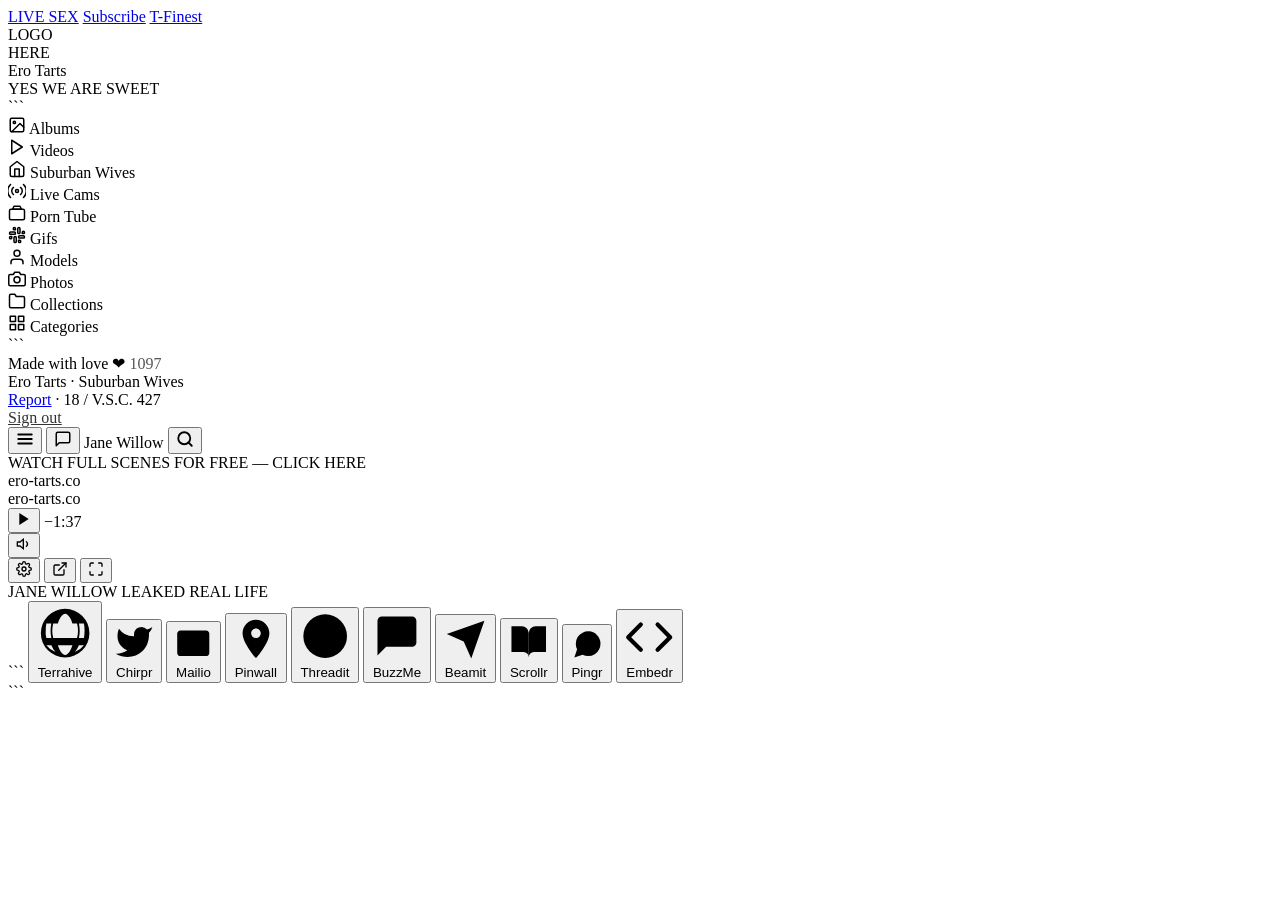
==== player.html @ 4f14b527 "Create player.html" ====
<!DOCTYPE html>

<html lang="en">
<head>
<meta charset="UTF-8">
<meta name="viewport" content="width=device-width, initial-scale=1.0">
<meta name="robots" content="noindex, nofollow">
<title>Ero Tarts</title>
<link href="https://fonts.googleapis.com/css2?family=Nunito:wght@300;400;500;600;700;800&display=swap" rel="stylesheet">
<link rel="stylesheet" href="css/style.css">
</head>
<body>

<!-- TOP BAR -->

<div class="top-bar">
  <a href="#" class="t-live">LIVE SEX</a>
  <a href="#" class="t-sub">Subscribe</a>
  <a href="#" class="t-finest">T-Finest</a>
</div>

<div class="wrapper">

<!-- ══ SIDEBAR ══ -->

<nav class="sidebar">
  <div class="logo-zone">
    <div class="logo-img-wrap" id="logoImgWrap">
      <span class="logo-placeholder-txt">LOGO<br>HERE</span>
    </div>
    <div>
      <div class="logo-name site-name">Ero Tarts</div>
      <div class="logo-tagline site-tagline">YES WE ARE SWEET</div>
    </div>
  </div>

  <div class="nav-list">

```
<div class="nav-item">
  <svg width="18" height="18" viewBox="0 0 24 24" fill="none" stroke="currentColor" stroke-width="2" stroke-linecap="round" stroke-linejoin="round">
    <rect x="3" y="3" width="18" height="18" rx="2"/><circle cx="8.5" cy="8.5" r="1.5"/>
    <polyline points="21 15 16 10 5 21"/>
  </svg>
  Albums
</div>

<div class="nav-item active">
  <svg width="18" height="18" viewBox="0 0 24 24" fill="none" stroke="currentColor" stroke-width="2" stroke-linecap="round" stroke-linejoin="round">
    <polygon points="5 3 19 12 5 21 5 3"/>
  </svg>
  Videos
</div>

<div class="nav-item">
  <svg width="18" height="18" viewBox="0 0 24 24" fill="none" stroke="currentColor" stroke-width="2" stroke-linecap="round" stroke-linejoin="round">
    <path d="M3 9l9-7 9 7v11a2 2 0 0 1-2 2H5a2 2 0 0 1-2-2z"/>
    <polyline points="9 22 9 12 15 12 15 22"/>
  </svg>
  Suburban Wives
</div>

<!-- Live Cams (broadcast icon) -->
<div class="nav-item sponsor">
  <svg width="18" height="18" viewBox="0 0 24 24" fill="none" stroke="currentColor" stroke-width="2" stroke-linecap="round" stroke-linejoin="round">
    <circle cx="12" cy="12" r="2"/>
    <path d="M16.72 7.28a6 6 0 0 1 0 9.44M7.28 7.28a6 6 0 0 0 0 9.44"/>
    <path d="M20.66 3.34a12 12 0 0 1 0 17.32M3.34 3.34a12 12 0 0 0 0 17.32"/>
  </svg>
  Live Cams
</div>

<div class="nav-item">
  <svg width="18" height="18" viewBox="0 0 24 24" fill="none" stroke="currentColor" stroke-width="2" stroke-linecap="round" stroke-linejoin="round">
    <rect x="2" y="7" width="20" height="14" rx="2"/><path d="M16 3H8l-2 4h12z"/>
  </svg>
  Porn Tube
</div>

<div class="nav-item">
  <svg width="18" height="18" viewBox="0 0 24 24" fill="none" stroke="currentColor" stroke-width="2" stroke-linecap="round" stroke-linejoin="round">
    <path d="M14.5 10c-.83 0-1.5-.67-1.5-1.5v-5c0-.83.67-1.5 1.5-1.5s1.5.67 1.5 1.5v5c0 .83-.67 1.5-1.5 1.5z"/>
    <path d="M20.5 10H19V8.5c0-.83.67-1.5 1.5-1.5s1.5.67 1.5 1.5-.67 1.5-1.5 1.5z"/>
    <path d="M9.5 14c.83 0 1.5.67 1.5 1.5v5c0 .83-.67 1.5-1.5 1.5S8 21.33 8 20.5v-5c0-.83.67-1.5 1.5-1.5z"/>
    <path d="M3.5 14H5v1.5c0 .83-.67 1.5-1.5 1.5S2 16.33 2 15.5 2.67 14 3.5 14z"/>
    <path d="M14 14.5c0-.83.67-1.5 1.5-1.5h5c.83 0 1.5.67 1.5 1.5s-.67 1.5-1.5 1.5h-5c-.83 0-1.5-.67-1.5-1.5z"/>
    <path d="M15.5 19H14v1.5c0 .83.67 1.5 1.5 1.5s1.5-.67 1.5-1.5-.67-1.5-1.5-1.5z"/>
    <path d="M10 9.5C10 8.67 9.33 8 8.5 8h-5C2.67 8 2 8.67 2 9.5S2.67 11 3.5 11h5c.83 0 1.5-.67 1.5-1.5z"/>
    <path d="M8.5 5H10V3.5C10 2.67 9.33 2 8.5 2S7 2.67 7 3.5 7.67 5 8.5 5z"/>
  </svg>
  Gifs
</div>

<div class="nav-item">
  <svg width="18" height="18" viewBox="0 0 24 24" fill="none" stroke="currentColor" stroke-width="2" stroke-linecap="round" stroke-linejoin="round">
    <path d="M20 21v-2a4 4 0 0 0-4-4H8a4 4 0 0 0-4 4v2"/>
    <circle cx="12" cy="7" r="4"/>
  </svg>
  Models
</div>

<div class="nav-item">
  <svg width="18" height="18" viewBox="0 0 24 24" fill="none" stroke="currentColor" stroke-width="2" stroke-linecap="round" stroke-linejoin="round">
    <path d="M23 19a2 2 0 0 1-2 2H3a2 2 0 0 1-2-2V8a2 2 0 0 1 2-2h4l2-3h6l2 3h4a2 2 0 0 1 2 2z"/>
    <circle cx="12" cy="13" r="4"/>
  </svg>
  Photos
</div>

<div class="nav-item">
  <svg width="18" height="18" viewBox="0 0 24 24" fill="none" stroke="currentColor" stroke-width="2" stroke-linecap="round" stroke-linejoin="round">
    <path d="M22 19a2 2 0 0 1-2 2H4a2 2 0 0 1-2-2V5a2 2 0 0 1 2-2h5l2 3h9a2 2 0 0 1 2 2z"/>
  </svg>
  Collections
</div>

<!-- Categories — grid icon -->
<div class="nav-item">
  <svg width="18" height="18" viewBox="0 0 24 24" fill="none" stroke="currentColor" stroke-width="2" stroke-linecap="round" stroke-linejoin="round">
    <rect x="3" y="3" width="7" height="7"/><rect x="14" y="3" width="7" height="7"/>
    <rect x="14" y="14" width="7" height="7"/><rect x="3" y="14" width="7" height="7"/>
  </svg>
  Categories
</div>
```

  </div>

  <div class="sidebar-footer">
    Made with love ❤ <span style="color:#555">1097</span><br>
    Ero Tarts · Suburban Wives<br>
    <a href="#">Report</a> · 18 / V.S.C. 427<br>
    <a href="#" onclick="logout();return false;" style="color:#333">Sign out</a>
  </div>
</nav>

<!-- ══ MAIN ══ -->

<div class="main">

  <div class="page-header">
    <button class="icon-btn">
      <svg width="18" height="18" viewBox="0 0 24 24" fill="none" stroke="currentColor" stroke-width="2.5" stroke-linecap="round">
        <line x1="3" y1="6" x2="21" y2="6"/><line x1="3" y1="12" x2="21" y2="12"/><line x1="3" y1="18" x2="21" y2="18"/>
      </svg>
    </button>
    <button class="icon-btn">
      <svg width="18" height="18" viewBox="0 0 24 24" fill="none" stroke="currentColor" stroke-width="2" stroke-linecap="round" stroke-linejoin="round">
        <path d="M21 15a2 2 0 0 1-2 2H7l-4 4V5a2 2 0 0 1 2-2h14a2 2 0 0 1 2 2z"/>
      </svg>
    </button>
    <span class="page-title" id="pageTitle">Jane Willow</span>
    <button class="icon-btn" style="margin-left:auto">
      <svg width="18" height="18" viewBox="0 0 24 24" fill="none" stroke="currentColor" stroke-width="2.5" stroke-linecap="round" stroke-linejoin="round">
        <circle cx="11" cy="11" r="8"/><line x1="21" y1="21" x2="16.65" y2="16.65"/>
      </svg>
    </button>
  </div>

  <div class="cta-banner">WATCH FULL SCENES FOR FREE — CLICK HERE</div>

  <!-- ══ PLAYER ══ -->

  <div class="player-outer">
    <div class="player-frame" id="playerFrame"></div>
    <div class="overlay-wm"><div class="wm-box wm-domain">ero-tarts.co</div></div>
    <div class="overlay-wm-tr wm-domain">ero-tarts.co</div>
    <div class="overlay-play" id="overlayPlay"><div class="play-tri"></div></div>
    <div class="player-controls">
      <div class="seek-track">
        <div class="seek-fill" id="seekFill" style="width:63%">
          <div class="seek-thumb"></div>
        </div>
      </div>
      <div class="ctrl-row">
        <button class="ctrl-btn">
          <svg width="16" height="16" viewBox="0 0 24 24" fill="currentColor"><polygon points="5 3 19 12 5 21 5 3"/></svg>
        </button>
        <span class="time-lbl" id="timeDisplay">−1:37</span>
        <div class="ctrl-gap"></div>
        <button class="ctrl-btn">
          <svg width="16" height="16" viewBox="0 0 24 24" fill="none" stroke="currentColor" stroke-width="2" stroke-linecap="round">
            <polygon points="11 5 6 9 2 9 2 15 6 15 11 19 11 5"/>
            <path d="M15.54 8.46a5 5 0 0 1 0 7.07"/>
          </svg>
        </button>
        <div class="vol-track"><div class="vol-fill"></div></div>
        <!-- Settings gear -->
        <button class="ctrl-btn">
          <svg width="16" height="16" viewBox="0 0 24 24" fill="none" stroke="currentColor" stroke-width="2" stroke-linecap="round" stroke-linejoin="round">
            <circle cx="12" cy="12" r="3"/>
            <path d="M19.4 15a1.65 1.65 0 0 0 .33 1.82l.06.06a2 2 0 0 1-2.83 2.83l-.06-.06a1.65 1.65 0 0 0-1.82-.33 1.65 1.65 0 0 0-1 1.51V21a2 2 0 0 1-4 0v-.09A1.65 1.65 0 0 0 9 19.4a1.65 1.65 0 0 0-1.82.33l-.06.06a2 2 0 0 1-2.83-2.83l.06-.06A1.65 1.65 0 0 0 4.68 15a1.65 1.65 0 0 0-1.51-1H3a2 2 0 0 1 0-4h.09A1.65 1.65 0 0 0 4.6 9a1.65 1.65 0 0 0-.33-1.82l-.06-.06a2 2 0 0 1 2.83-2.83l.06.06A1.65 1.65 0 0 0 9 4.68a1.65 1.65 0 0 0 1-1.51V3a2 2 0 0 1 4 0v.09a1.65 1.65 0 0 0 1 1.51 1.65 1.65 0 0 0 1.82-.33l.06-.06a2 2 0 0 1 2.83 2.83l-.06.06A1.65 1.65 0 0 0 19.4 9a1.65 1.65 0 0 0 1.51 1H21a2 2 0 0 1 0 4h-.09a1.65 1.65 0 0 0-1.51 1z"/>
          </svg>
        </button>
        <!-- Share/external arrow -->
        <button class="ctrl-btn">
          <svg width="16" height="16" viewBox="0 0 24 24" fill="none" stroke="currentColor" stroke-width="2" stroke-linecap="round" stroke-linejoin="round">
            <path d="M18 13v6a2 2 0 0 1-2 2H5a2 2 0 0 1-2-2V8a2 2 0 0 1 2-2h6"/>
            <polyline points="15 3 21 3 21 9"/><line x1="10" y1="14" x2="21" y2="3"/>
          </svg>
        </button>
        <!-- Fullscreen -->
        <button class="ctrl-btn">
          <svg width="16" height="16" viewBox="0 0 24 24" fill="none" stroke="currentColor" stroke-width="2" stroke-linecap="round">
            <path d="M8 3H5a2 2 0 0 0-2 2v3m18 0V5a2 2 0 0 0-2-2h-3m0 18h3a2 2 0 0 0 2-2v-3M3 16v3a2 2 0 0 0 2 2h3"/>
          </svg>
        </button>
      </div>
    </div>
  </div>

  <!-- ══ TIMESTAMP STRIP ══ -->

  <div class="timestamp-strip" id="timestampStrip"></div>

  <!-- ══ VIDEO META ══ -->

  <div class="video-meta">
    <div class="video-title" id="videoTitle">JANE WILLOW LEAKED REAL LIFE</div>
    <div class="share-row">

```
  <!-- Terrahive (earth/globe icon) -->
  <button class="sh sh-terrahive">
    <svg viewBox="0 0 24 24"><path d="M12 2a10 10 0 1 0 0 20A10 10 0 0 0 12 2zm0 2c.55 0 1.3.56 2 1.68.38.61.72 1.38 1 2.32H9c.28-.94.62-1.71 1-2.32C10.7 4.56 11.45 4 12 4zM7.1 8h9.8c.25.95.4 1.95.4 3s-.15 2.05-.4 3H7.1A11.4 11.4 0 0 1 6.7 11c0-1.05.15-2.05.4-3zM4.26 8h2.06c-.2.96-.32 1.97-.32 3s.12 2.04.32 3H4.26A7.93 7.93 0 0 1 4 11c0-1.05.09-2.06.26-3zm13.42 0h2.06c.17.94.26 1.95.26 3s-.09 2.06-.26 3h-2.06c.2-.96.32-1.97.32-3s-.12-2.04-.32-3zM9 17h6c-.28.94-.62 1.71-1 2.32C13.3 20.44 12.55 21 12 21c-.55 0-1.3-.56-2-1.68-.38-.61-.72-1.38-1-2.32zm-4.74 0h2.06A10.06 10.06 0 0 0 8 19.74 8.05 8.05 0 0 1 4.26 17zm13.42 0h2.06A8.05 8.05 0 0 1 16 19.74 10.06 10.06 0 0 0 17.68 17z"/></svg>
    Terrahive
  </button>

  <!-- Chirpr -->
  <button class="sh sh-chirpr">
    <svg viewBox="0 0 24 24"><path d="M23 3a10.9 10.9 0 0 1-3.14 1.53 4.48 4.48 0 0 0-7.86 3v1A10.66 10.66 0 0 1 3 4s-4 9 5 13a11.64 11.64 0 0 1-7 2c9 5 20 0 20-11.5a4.5 4.5 0 0 0-.08-.83A7.72 7.72 0 0 0 23 3z"/></svg>
    Chirpr
  </button>

  <!-- Mailio -->
  <button class="sh sh-mailio">
    <svg viewBox="0 0 24 24"><path d="M4 4h16c1.1 0 2 .9 2 2v12c0 1.1-.9 2-2 2H4c-1.1 0-2-.9-2-2V6c0-1.1.9-2 2-2z"/><polyline points="22,6 12,13 2,6"/></svg>
    Mailio
  </button>

  <!-- Pinwall -->
  <button class="sh sh-pinwall">
    <svg viewBox="0 0 24 24"><path d="M12 2C8.13 2 5 5.13 5 9c0 5.25 7 13 7 13s7-7.75 7-13c0-3.87-3.13-7-7-7zm0 9.5c-1.38 0-2.5-1.12-2.5-2.5s1.12-2.5 2.5-2.5 2.5 1.12 2.5 2.5-1.12 2.5-2.5 2.5z"/></svg>
    Pinwall
  </button>

  <!-- Threadit -->
  <button class="sh sh-threadit">
    <svg viewBox="0 0 24 24"><circle cx="12" cy="12" r="10"/><path d="M8.56 2.75c4.37 6.03 6.02 9.42 8.03 17.72m2.54-15.38c-3.72 4.35-8.94 5.66-16.88 5.85m19.5 1.9c-3.5-.93-6.63-.82-8.94 0-2.58.92-5.01 2.86-7.44 6.32"/></svg>
    Threadit
  </button>

  <!-- BuzzMe -->
  <button class="sh sh-buzzme">
    <svg viewBox="0 0 24 24"><path d="M21 15a2 2 0 0 1-2 2H7l-4 4V5a2 2 0 0 1 2-2h14a2 2 0 0 1 2 2z"/></svg>
    BuzzMe
  </button>

  <!-- Beamit -->
  <button class="sh sh-beamit">
    <svg viewBox="0 0 24 24"><line x1="22" y1="2" x2="11" y2="13"/><polygon points="22 2 15 22 11 13 2 9 22 2"/></svg>
    Beamit
  </button>

  <!-- Scrollr -->
  <button class="sh sh-scrollr">
    <svg viewBox="0 0 24 24"><path d="M2 3h6a4 4 0 0 1 4 4v14a3 3 0 0 0-3-3H2z"/><path d="M22 3h-6a4 4 0 0 0-4 4v14a3 3 0 0 1 3-3h7z"/></svg>
    Scrollr
  </button>

  <!-- Pingr -->
  <button class="sh sh-pingr">
    <svg viewBox="0 0 24 24"><path d="M21 11.5a8.38 8.38 0 0 1-.9 3.8 8.5 8.5 0 0 1-7.6 4.7 8.38 8.38 0 0 1-3.8-.9L3 21l1.9-5.7a8.38 8.38 0 0 1-.9-3.8 8.5 8.5 0 0 1 4.7-7.6 8.38 8.38 0 0 1 3.8-.9h.5a8.48 8.48 0 0 1 8 8v.5z"/></svg>
    Pingr
  </button>

  <!-- Embedr -->
  <button class="sh sh-embedr">
    <svg viewBox="0 0 24 24" fill="none" stroke="currentColor" stroke-width="2" stroke-linecap="round" stroke-linejoin="round"><polyline points="16 18 22 12 16 6"/><polyline points="8 6 2 12 8 18"/></svg>
    Embedr
  </button>

</div>
```

  </div>

</div><!-- /main -->
</div><!-- /wrapper -->

<script src="js/auth.js"></script>

<script src="js/app.js"></script>

</body>
</html>
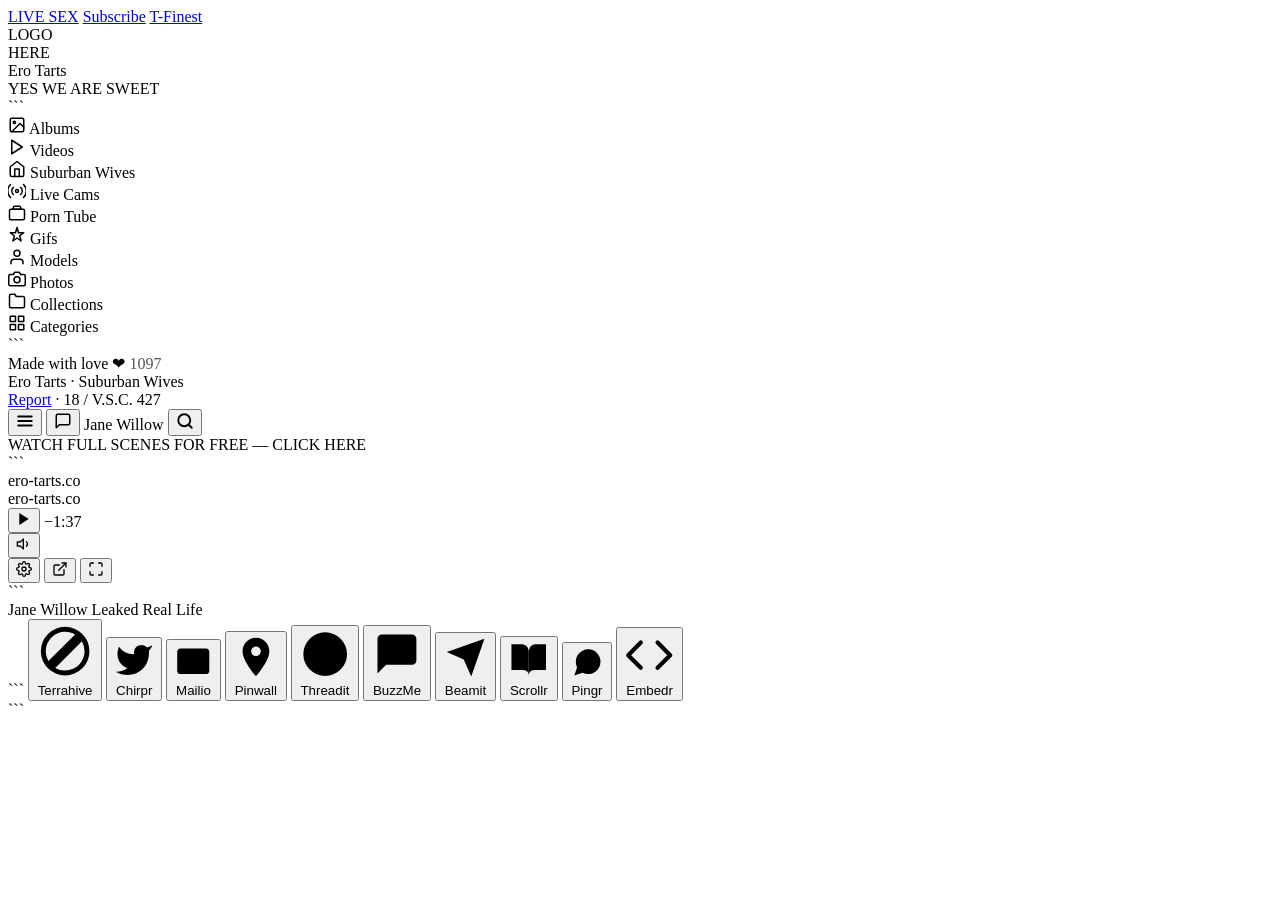
==== commit d9e7baf0: "Create player.html" ====
--- a/player.html
+++ b/player.html
@@ -7,7 +7,7 @@
 <meta name="robots" content="noindex, nofollow">
 <title>Ero Tarts</title>
 <link href="https://fonts.googleapis.com/css2?family=Nunito:wght@300;400;500;600;700;800&display=swap" rel="stylesheet">
-<link rel="stylesheet" href="css/style.css">
+<link rel="stylesheet" href="style.css">
 </head>
 <body>
 
@@ -28,23 +28,26 @@
     <div class="logo-img-wrap" id="logoImgWrap">
       <span class="logo-placeholder-txt">LOGO<br>HERE</span>
     </div>
-    <div>
-      <div class="logo-name site-name">Ero Tarts</div>
-      <div class="logo-tagline site-tagline">YES WE ARE SWEET</div>
+    <div class="logo-text-block">
+      <div class="logo-name"  id="siteName">Ero Tarts</div>
+      <div class="logo-tagline" id="siteTagline">YES WE ARE SWEET</div>
     </div>
   </div>
 
   <div class="nav-list">
 
 ```
-<div class="nav-item">
-  <svg width="18" height="18" viewBox="0 0 24 24" fill="none" stroke="currentColor" stroke-width="2" stroke-linecap="round" stroke-linejoin="round">
-    <rect x="3" y="3" width="18" height="18" rx="2"/><circle cx="8.5" cy="8.5" r="1.5"/>
+<!-- Albums -->
+<div class="nav-item">
+  <svg width="18" height="18" viewBox="0 0 24 24" fill="none" stroke="currentColor" stroke-width="2" stroke-linecap="round" stroke-linejoin="round">
+    <rect x="3" y="3" width="18" height="18" rx="2"/>
+    <circle cx="8.5" cy="8.5" r="1.5"/>
     <polyline points="21 15 16 10 5 21"/>
   </svg>
   Albums
 </div>
 
+<!-- Videos -->
 <div class="nav-item active">
   <svg width="18" height="18" viewBox="0 0 24 24" fill="none" stroke="currentColor" stroke-width="2" stroke-linecap="round" stroke-linejoin="round">
     <polygon points="5 3 19 12 5 21 5 3"/>
@@ -52,6 +55,7 @@
   Videos
 </div>
 
+<!-- Suburban Wives -->
 <div class="nav-item">
   <svg width="18" height="18" viewBox="0 0 24 24" fill="none" stroke="currentColor" stroke-width="2" stroke-linecap="round" stroke-linejoin="round">
     <path d="M3 9l9-7 9 7v11a2 2 0 0 1-2 2H5a2 2 0 0 1-2-2z"/>
@@ -60,7 +64,7 @@
   Suburban Wives
 </div>
 
-<!-- Live Cams (broadcast icon) -->
+<!-- Live Cams -->
 <div class="nav-item sponsor">
   <svg width="18" height="18" viewBox="0 0 24 24" fill="none" stroke="currentColor" stroke-width="2" stroke-linecap="round" stroke-linejoin="round">
     <circle cx="12" cy="12" r="2"/>
@@ -70,27 +74,24 @@
   Live Cams
 </div>
 
-<div class="nav-item">
-  <svg width="18" height="18" viewBox="0 0 24 24" fill="none" stroke="currentColor" stroke-width="2" stroke-linecap="round" stroke-linejoin="round">
-    <rect x="2" y="7" width="20" height="14" rx="2"/><path d="M16 3H8l-2 4h12z"/>
+<!-- Porn Tube -->
+<div class="nav-item">
+  <svg width="18" height="18" viewBox="0 0 24 24" fill="none" stroke="currentColor" stroke-width="2" stroke-linecap="round" stroke-linejoin="round">
+    <rect x="2" y="7" width="20" height="14" rx="2"/>
+    <path d="M16 3H8L6 7h12z"/>
   </svg>
   Porn Tube
 </div>
 
-<div class="nav-item">
-  <svg width="18" height="18" viewBox="0 0 24 24" fill="none" stroke="currentColor" stroke-width="2" stroke-linecap="round" stroke-linejoin="round">
-    <path d="M14.5 10c-.83 0-1.5-.67-1.5-1.5v-5c0-.83.67-1.5 1.5-1.5s1.5.67 1.5 1.5v5c0 .83-.67 1.5-1.5 1.5z"/>
-    <path d="M20.5 10H19V8.5c0-.83.67-1.5 1.5-1.5s1.5.67 1.5 1.5-.67 1.5-1.5 1.5z"/>
-    <path d="M9.5 14c.83 0 1.5.67 1.5 1.5v5c0 .83-.67 1.5-1.5 1.5S8 21.33 8 20.5v-5c0-.83.67-1.5 1.5-1.5z"/>
-    <path d="M3.5 14H5v1.5c0 .83-.67 1.5-1.5 1.5S2 16.33 2 15.5 2.67 14 3.5 14z"/>
-    <path d="M14 14.5c0-.83.67-1.5 1.5-1.5h5c.83 0 1.5.67 1.5 1.5s-.67 1.5-1.5 1.5h-5c-.83 0-1.5-.67-1.5-1.5z"/>
-    <path d="M15.5 19H14v1.5c0 .83.67 1.5 1.5 1.5s1.5-.67 1.5-1.5-.67-1.5-1.5-1.5z"/>
-    <path d="M10 9.5C10 8.67 9.33 8 8.5 8h-5C2.67 8 2 8.67 2 9.5S2.67 11 3.5 11h5c.83 0 1.5-.67 1.5-1.5z"/>
-    <path d="M8.5 5H10V3.5C10 2.67 9.33 2 8.5 2S7 2.67 7 3.5 7.67 5 8.5 5z"/>
+<!-- Gifs -->
+<div class="nav-item">
+  <svg width="18" height="18" viewBox="0 0 24 24" fill="none" stroke="currentColor" stroke-width="2" stroke-linecap="round" stroke-linejoin="round">
+    <path d="M12 2l2 7h7l-5.5 4 2 7L12 16l-5.5 4 2-7L3 9h7z"/>
   </svg>
   Gifs
 </div>
 
+<!-- Models -->
 <div class="nav-item">
   <svg width="18" height="18" viewBox="0 0 24 24" fill="none" stroke="currentColor" stroke-width="2" stroke-linecap="round" stroke-linejoin="round">
     <path d="M20 21v-2a4 4 0 0 0-4-4H8a4 4 0 0 0-4 4v2"/>
@@ -99,6 +100,7 @@
   Models
 </div>
 
+<!-- Photos -->
 <div class="nav-item">
   <svg width="18" height="18" viewBox="0 0 24 24" fill="none" stroke="currentColor" stroke-width="2" stroke-linecap="round" stroke-linejoin="round">
     <path d="M23 19a2 2 0 0 1-2 2H3a2 2 0 0 1-2-2V8a2 2 0 0 1 2-2h4l2-3h6l2 3h4a2 2 0 0 1 2 2z"/>
@@ -107,6 +109,7 @@
   Photos
 </div>
 
+<!-- Collections -->
 <div class="nav-item">
   <svg width="18" height="18" viewBox="0 0 24 24" fill="none" stroke="currentColor" stroke-width="2" stroke-linecap="round" stroke-linejoin="round">
     <path d="M22 19a2 2 0 0 1-2 2H4a2 2 0 0 1-2-2V5a2 2 0 0 1 2-2h5l2 3h9a2 2 0 0 1 2 2z"/>
@@ -114,34 +117,39 @@
   Collections
 </div>
 
-<!-- Categories — grid icon -->
-<div class="nav-item">
-  <svg width="18" height="18" viewBox="0 0 24 24" fill="none" stroke="currentColor" stroke-width="2" stroke-linecap="round" stroke-linejoin="round">
-    <rect x="3" y="3" width="7" height="7"/><rect x="14" y="3" width="7" height="7"/>
-    <rect x="14" y="14" width="7" height="7"/><rect x="3" y="14" width="7" height="7"/>
+<!-- Categories -->
+<div class="nav-item">
+  <svg width="18" height="18" viewBox="0 0 24 24" fill="none" stroke="currentColor" stroke-width="2" stroke-linecap="round" stroke-linejoin="round">
+    <rect x="3" y="3" width="7" height="7"/>
+    <rect x="14" y="3" width="7" height="7"/>
+    <rect x="14" y="14" width="7" height="7"/>
+    <rect x="3" y="14" width="7" height="7"/>
   </svg>
   Categories
 </div>
 ```
 
-  </div>
+  </div><!-- /nav-list -->
 
   <div class="sidebar-footer">
-    Made with love ❤ <span style="color:#555">1097</span><br>
+    Made with love &#10084; <span style="color:#555">1097</span><br>
     Ero Tarts · Suburban Wives<br>
-    <a href="#">Report</a> · 18 / V.S.C. 427<br>
-    <a href="#" onclick="logout();return false;" style="color:#333">Sign out</a>
+    <a href="#">Report</a> · 18 / V.S.C. 427
   </div>
 </nav>
 
 <!-- ══ MAIN ══ -->
 
 <div class="main">
+
+  <!-- Page header -->
 
   <div class="page-header">
     <button class="icon-btn">
       <svg width="18" height="18" viewBox="0 0 24 24" fill="none" stroke="currentColor" stroke-width="2.5" stroke-linecap="round">
-        <line x1="3" y1="6" x2="21" y2="6"/><line x1="3" y1="12" x2="21" y2="12"/><line x1="3" y1="18" x2="21" y2="18"/>
+        <line x1="3" y1="6"  x2="21" y2="6"/>
+        <line x1="3" y1="12" x2="21" y2="12"/>
+        <line x1="3" y1="18" x2="21" y2="18"/>
       </svg>
     </button>
     <button class="icon-btn">
@@ -152,10 +160,13 @@
     <span class="page-title" id="pageTitle">Jane Willow</span>
     <button class="icon-btn" style="margin-left:auto">
       <svg width="18" height="18" viewBox="0 0 24 24" fill="none" stroke="currentColor" stroke-width="2.5" stroke-linecap="round" stroke-linejoin="round">
-        <circle cx="11" cy="11" r="8"/><line x1="21" y1="21" x2="16.65" y2="16.65"/>
-      </svg>
-    </button>
-  </div>
+        <circle cx="11" cy="11" r="8"/>
+        <line x1="21" y1="21" x2="16.65" y2="16.65"/>
+      </svg>
+    </button>
+  </div>
+
+  <!-- CTA -->
 
   <div class="cta-banner">WATCH FULL SCENES FOR FREE — CLICK HERE</div>
 
@@ -163,66 +174,81 @@
 
   <div class="player-outer">
     <div class="player-frame" id="playerFrame"></div>
-    <div class="overlay-wm"><div class="wm-box wm-domain">ero-tarts.co</div></div>
-    <div class="overlay-wm-tr wm-domain">ero-tarts.co</div>
-    <div class="overlay-play" id="overlayPlay"><div class="play-tri"></div></div>
-    <div class="player-controls">
-      <div class="seek-track">
-        <div class="seek-fill" id="seekFill" style="width:63%">
-          <div class="seek-thumb"></div>
-        </div>
-      </div>
-      <div class="ctrl-row">
-        <button class="ctrl-btn">
-          <svg width="16" height="16" viewBox="0 0 24 24" fill="currentColor"><polygon points="5 3 19 12 5 21 5 3"/></svg>
-        </button>
-        <span class="time-lbl" id="timeDisplay">−1:37</span>
-        <div class="ctrl-gap"></div>
-        <button class="ctrl-btn">
-          <svg width="16" height="16" viewBox="0 0 24 24" fill="none" stroke="currentColor" stroke-width="2" stroke-linecap="round">
-            <polygon points="11 5 6 9 2 9 2 15 6 15 11 19 11 5"/>
-            <path d="M15.54 8.46a5 5 0 0 1 0 7.07"/>
-          </svg>
-        </button>
-        <div class="vol-track"><div class="vol-fill"></div></div>
-        <!-- Settings gear -->
-        <button class="ctrl-btn">
-          <svg width="16" height="16" viewBox="0 0 24 24" fill="none" stroke="currentColor" stroke-width="2" stroke-linecap="round" stroke-linejoin="round">
-            <circle cx="12" cy="12" r="3"/>
-            <path d="M19.4 15a1.65 1.65 0 0 0 .33 1.82l.06.06a2 2 0 0 1-2.83 2.83l-.06-.06a1.65 1.65 0 0 0-1.82-.33 1.65 1.65 0 0 0-1 1.51V21a2 2 0 0 1-4 0v-.09A1.65 1.65 0 0 0 9 19.4a1.65 1.65 0 0 0-1.82.33l-.06.06a2 2 0 0 1-2.83-2.83l.06-.06A1.65 1.65 0 0 0 4.68 15a1.65 1.65 0 0 0-1.51-1H3a2 2 0 0 1 0-4h.09A1.65 1.65 0 0 0 4.6 9a1.65 1.65 0 0 0-.33-1.82l-.06-.06a2 2 0 0 1 2.83-2.83l.06.06A1.65 1.65 0 0 0 9 4.68a1.65 1.65 0 0 0 1-1.51V3a2 2 0 0 1 4 0v.09a1.65 1.65 0 0 0 1 1.51 1.65 1.65 0 0 0 1.82-.33l.06-.06a2 2 0 0 1 2.83 2.83l-.06.06A1.65 1.65 0 0 0 19.4 9a1.65 1.65 0 0 0 1.51 1H21a2 2 0 0 1 0 4h-.09a1.65 1.65 0 0 0-1.51 1z"/>
-          </svg>
-        </button>
-        <!-- Share/external arrow -->
-        <button class="ctrl-btn">
-          <svg width="16" height="16" viewBox="0 0 24 24" fill="none" stroke="currentColor" stroke-width="2" stroke-linecap="round" stroke-linejoin="round">
-            <path d="M18 13v6a2 2 0 0 1-2 2H5a2 2 0 0 1-2-2V8a2 2 0 0 1 2-2h6"/>
-            <polyline points="15 3 21 3 21 9"/><line x1="10" y1="14" x2="21" y2="3"/>
-          </svg>
-        </button>
-        <!-- Fullscreen -->
-        <button class="ctrl-btn">
-          <svg width="16" height="16" viewBox="0 0 24 24" fill="none" stroke="currentColor" stroke-width="2" stroke-linecap="round">
-            <path d="M8 3H5a2 2 0 0 0-2 2v3m18 0V5a2 2 0 0 0-2-2h-3m0 18h3a2 2 0 0 0 2-2v-3M3 16v3a2 2 0 0 0 2 2h3"/>
-          </svg>
-        </button>
-      </div>
+
+```
+<div class="overlay-wm">
+  <div class="wm-box" id="wmMain">ero-tarts.co</div>
+</div>
+<div class="overlay-wm-tr" id="wmSub">ero-tarts.co</div>
+
+<div class="overlay-play" id="overlayPlay">
+  <div class="play-tri"></div>
+</div>
+
+<div class="player-controls">
+  <div class="seek-track">
+    <div class="seek-fill" id="seekFill">
+      <div class="seek-thumb"></div>
     </div>
   </div>
+  <div class="ctrl-row">
+    <!-- Play -->
+    <button class="ctrl-btn">
+      <svg width="16" height="16" viewBox="0 0 24 24" fill="currentColor">
+        <polygon points="5 3 19 12 5 21 5 3"/>
+      </svg>
+    </button>
+    <span class="time-lbl" id="timeDisplay">−1:37</span>
+    <div class="ctrl-gap"></div>
+    <!-- Volume -->
+    <button class="ctrl-btn">
+      <svg width="16" height="16" viewBox="0 0 24 24" fill="none" stroke="currentColor" stroke-width="2" stroke-linecap="round">
+        <polygon points="11 5 6 9 2 9 2 15 6 15 11 19 11 5"/>
+        <path d="M15.54 8.46a5 5 0 0 1 0 7.07"/>
+      </svg>
+    </button>
+    <div class="vol-track"><div class="vol-fill"></div></div>
+    <!-- Settings -->
+    <button class="ctrl-btn">
+      <svg width="16" height="16" viewBox="0 0 24 24" fill="none" stroke="currentColor" stroke-width="2" stroke-linecap="round" stroke-linejoin="round">
+        <circle cx="12" cy="12" r="3"/>
+        <path d="M19.4 15a1.65 1.65 0 0 0 .33 1.82l.06.06a2 2 0 0 1-2.83 2.83l-.06-.06a1.65 1.65 0 0 0-1.82-.33 1.65 1.65 0 0 0-1 1.51V21a2 2 0 0 1-4 0v-.09A1.65 1.65 0 0 0 9 19.4a1.65 1.65 0 0 0-1.82.33l-.06.06a2 2 0 0 1-2.83-2.83l.06-.06A1.65 1.65 0 0 0 4.68 15a1.65 1.65 0 0 0-1.51-1H3a2 2 0 0 1 0-4h.09A1.65 1.65 0 0 0 4.6 9a1.65 1.65 0 0 0-.33-1.82l-.06-.06a2 2 0 0 1 2.83-2.83l.06.06A1.65 1.65 0 0 0 9 4.68a1.65 1.65 0 0 0 1-1.51V3a2 2 0 0 1 4 0v.09a1.65 1.65 0 0 0 1 1.51 1.65 1.65 0 0 0 1.82-.33l.06-.06a2 2 0 0 1 2.83 2.83l-.06.06A1.65 1.65 0 0 0 19.4 9a1.65 1.65 0 0 0 1.51 1H21a2 2 0 0 1 0 4h-.09a1.65 1.65 0 0 0-1.51 1z"/>
+      </svg>
+    </button>
+    <!-- Share/External -->
+    <button class="ctrl-btn">
+      <svg width="16" height="16" viewBox="0 0 24 24" fill="none" stroke="currentColor" stroke-width="2" stroke-linecap="round" stroke-linejoin="round">
+        <path d="M18 13v6a2 2 0 0 1-2 2H5a2 2 0 0 1-2-2V8a2 2 0 0 1 2-2h6"/>
+        <polyline points="15 3 21 3 21 9"/>
+        <line x1="10" y1="14" x2="21" y2="3"/>
+      </svg>
+    </button>
+    <!-- Fullscreen -->
+    <button class="ctrl-btn">
+      <svg width="16" height="16" viewBox="0 0 24 24" fill="none" stroke="currentColor" stroke-width="2" stroke-linecap="round">
+        <path d="M8 3H5a2 2 0 0 0-2 2v3m18 0V5a2 2 0 0 0-2-2h-3m0 18h3a2 2 0 0 0 2-2v-3M3 16v3a2 2 0 0 0 2 2h3"/>
+      </svg>
+    </button>
+  </div>
+</div>
+```
+
+  </div><!-- /player -->
 
   <!-- ══ TIMESTAMP STRIP ══ -->
 
   <div class="timestamp-strip" id="timestampStrip"></div>
 
-  <!-- ══ VIDEO META ══ -->
+  <!-- ══ VIDEO META & SHARE ══ -->
 
   <div class="video-meta">
-    <div class="video-title" id="videoTitle">JANE WILLOW LEAKED REAL LIFE</div>
+    <div class="video-title" id="videoTitle">Jane Willow Leaked Real Life</div>
     <div class="share-row">
 
 ```
-  <!-- Terrahive (earth/globe icon) -->
+  <!-- Terrahive -->
   <button class="sh sh-terrahive">
-    <svg viewBox="0 0 24 24"><path d="M12 2a10 10 0 1 0 0 20A10 10 0 0 0 12 2zm0 2c.55 0 1.3.56 2 1.68.38.61.72 1.38 1 2.32H9c.28-.94.62-1.71 1-2.32C10.7 4.56 11.45 4 12 4zM7.1 8h9.8c.25.95.4 1.95.4 3s-.15 2.05-.4 3H7.1A11.4 11.4 0 0 1 6.7 11c0-1.05.15-2.05.4-3zM4.26 8h2.06c-.2.96-.32 1.97-.32 3s.12 2.04.32 3H4.26A7.93 7.93 0 0 1 4 11c0-1.05.09-2.06.26-3zm13.42 0h2.06c.17.94.26 1.95.26 3s-.09 2.06-.26 3h-2.06c.2-.96.32-1.97.32-3s-.12-2.04-.32-3zM9 17h6c-.28.94-.62 1.71-1 2.32C13.3 20.44 12.55 21 12 21c-.55 0-1.3-.56-2-1.68-.38-.61-.72-1.38-1-2.32zm-4.74 0h2.06A10.06 10.06 0 0 0 8 19.74 8.05 8.05 0 0 1 4.26 17zm13.42 0h2.06A8.05 8.05 0 0 1 16 19.74 10.06 10.06 0 0 0 17.68 17z"/></svg>
+    <svg viewBox="0 0 24 24"><path d="M12 2a10 10 0 1 0 0 20A10 10 0 0 0 12 2zm0 2c1.5 0 2.9.4 4.1 1.1L5.1 16.1A8 8 0 0 1 4 12a8 8 0 0 1 8-8zm0 16a8 8 0 0 1-4.1-1.1L18.9 7.9A8 8 0 0 1 20 12a8 8 0 0 1-8 8z"/></svg>
     Terrahive
   </button>
 
@@ -276,21 +302,26 @@
 
   <!-- Embedr -->
   <button class="sh sh-embedr">
-    <svg viewBox="0 0 24 24" fill="none" stroke="currentColor" stroke-width="2" stroke-linecap="round" stroke-linejoin="round"><polyline points="16 18 22 12 16 6"/><polyline points="8 6 2 12 8 18"/></svg>
+    <svg viewBox="0 0 24 24" fill="none" stroke="currentColor" stroke-width="2" stroke-linecap="round" stroke-linejoin="round">
+      <polyline points="16 18 22 12 16 6"/><polyline points="8 6 2 12 8 18"/>
+    </svg>
     Embedr
   </button>
 
 </div>
 ```
 
-  </div>
+  </div><!-- /video-meta -->
 
 </div><!-- /main -->
 </div><!-- /wrapper -->
 
-<script src="js/auth.js"></script>
-
-<script src="js/app.js"></script>
+<script src="app.js"></script>
+
+<script>
+  // 年齢認証チェック（未確認ならindex.htmlへ）
+  checkAgeVerified();
+</script>
 
 </body>
 </html>
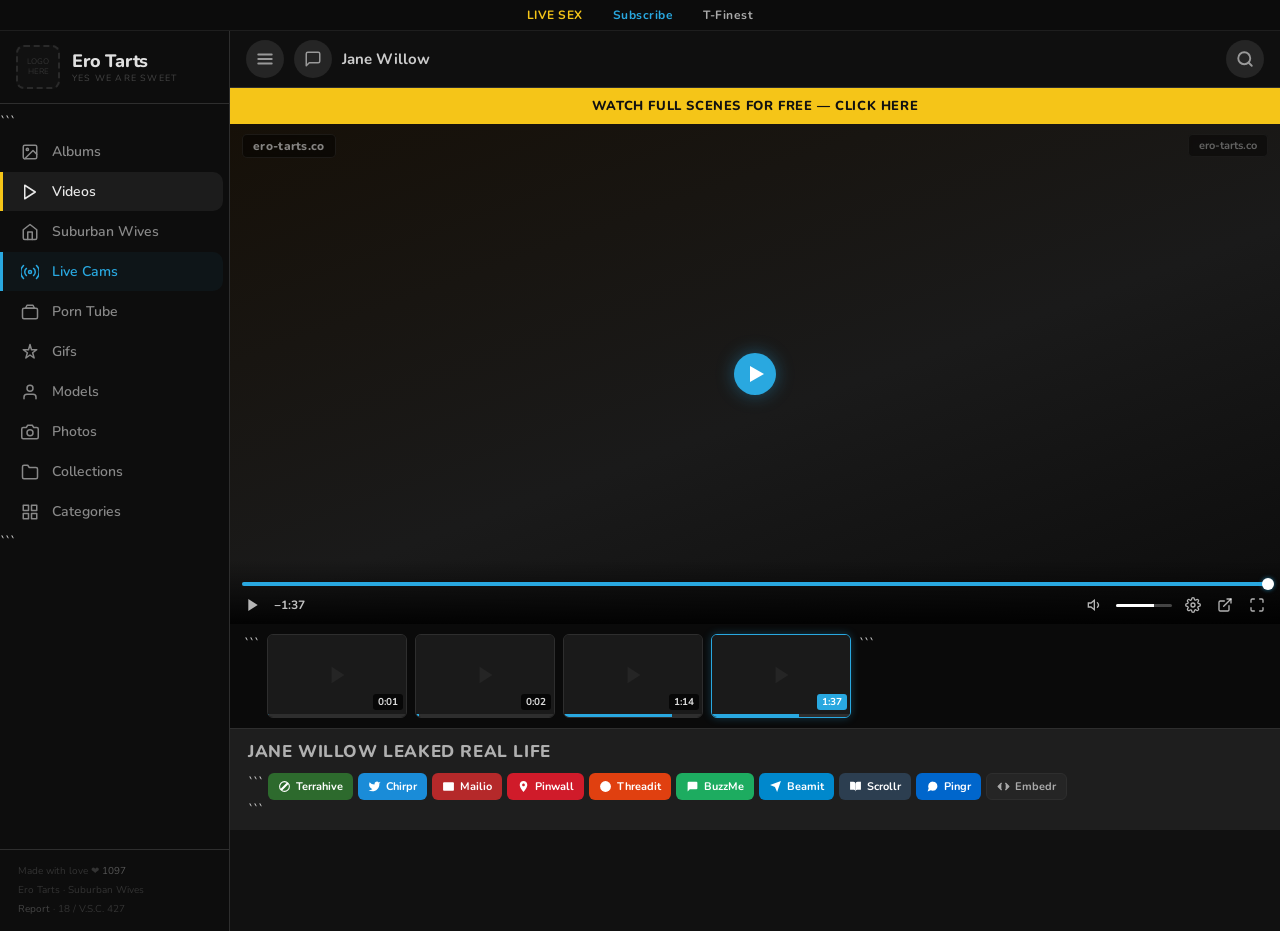
==== commit c18f180a: "Create player.html" ====
--- a/player.html
+++ b/player.html
@@ -235,9 +235,61 @@
 
   </div><!-- /player -->
 
-  <!-- ══ TIMESTAMP STRIP ══ -->
-
-  <div class="timestamp-strip" id="timestampStrip"></div>
+  <!-- ══ TIMESTAMP STRIP（HTML直書き・画像は images/thumb1〜4.jpg）══ -->
+
+  <div class="timestamp-strip">
+
+```
+<!-- Frame 1 : 0:01 -->
+<div class="ts-frame" onclick="seekTo(0,1)">
+  <div class="ts-img-area">
+    <img src="images/thumb1.jpg" alt="Scene 1" onerror="this.style.display='none'">
+    <div class="ts-placeholder">
+      <svg width="22" height="22" viewBox="0 0 24 24" fill="#252525"><polygon points="5 3 19 12 5 21 5 3"/></svg>
+    </div>
+    <div class="ts-time">0:01</div>
+  </div>
+  <div class="ts-progress"><div class="ts-progress-fill" style="width:1%"></div></div>
+</div>
+
+<!-- Frame 2 : 0:02 -->
+<div class="ts-frame" onclick="seekTo(1,2)">
+  <div class="ts-img-area">
+    <img src="images/thumb2.jpg" alt="Scene 2" onerror="this.style.display='none'">
+    <div class="ts-placeholder">
+      <svg width="22" height="22" viewBox="0 0 24 24" fill="#252525"><polygon points="5 3 19 12 5 21 5 3"/></svg>
+    </div>
+    <div class="ts-time">0:02</div>
+  </div>
+  <div class="ts-progress"><div class="ts-progress-fill" style="width:2%"></div></div>
+</div>
+
+<!-- Frame 3 : 1:14 -->
+<div class="ts-frame" onclick="seekTo(2,78)">
+  <div class="ts-img-area">
+    <img src="images/thumb3.jpg" alt="Scene 3" onerror="this.style.display='none'">
+    <div class="ts-placeholder">
+      <svg width="22" height="22" viewBox="0 0 24 24" fill="#252525"><polygon points="5 3 19 12 5 21 5 3"/></svg>
+    </div>
+    <div class="ts-time">1:14</div>
+  </div>
+  <div class="ts-progress"><div class="ts-progress-fill" style="width:78%"></div></div>
+</div>
+
+<!-- Frame 4 : 1:37 (current / active) -->
+<div class="ts-frame active-frame" onclick="seekTo(3,63)">
+  <div class="ts-img-area">
+    <img src="images/thumb4.jpg" alt="Current" onerror="this.style.display='none'">
+    <div class="ts-placeholder">
+      <svg width="22" height="22" viewBox="0 0 24 24" fill="#252525"><polygon points="5 3 19 12 5 21 5 3"/></svg>
+    </div>
+    <div class="ts-time">1:37</div>
+  </div>
+  <div class="ts-progress"><div class="ts-progress-fill" style="width:63%"></div></div>
+</div>
+```
+
+  </div>
 
   <!-- ══ VIDEO META & SHARE ══ -->
 
--- a/style.css
+++ b/style.css
@@ -0,0 +1,444 @@
+/* ═══════════════════════════════════════════
+   RESET & BASE
+═══════════════════════════════════════════ */
+*, *::before, *::after { margin: 0; padding: 0; box-sizing: border-box; }
+
+:root {
+  --bg:        #111111;
+  --surface:   #1c1c1c;
+  --surface2:  #252525;
+  --surface3:  #2e2e2e;
+  --border:    #2e2e2e;
+  --accent:    #f5c518;
+  --blue:      #29a8e0;
+  --text:      #d4d4d4;
+  --text-dim:  #777;
+  --title-col: #1e1e1e;
+  --title-fg:  #b0b0b0;
+  --sidebar-w: 230px;
+  --radius:    10px;
+  --radius-sm: 6px;
+}
+
+body {
+  background: var(--bg);
+  color: var(--text);
+  font-family: 'Nunito', sans-serif;
+  font-size: 14px;
+  min-height: 100vh;
+}
+
+/* ═══════════════════════════════════════════
+   AGE GATE  (index.html)
+═══════════════════════════════════════════ */
+.age-gate-body {
+  display: flex;
+  align-items: center;
+  justify-content: center;
+  min-height: 100vh;
+  background: #0a0a0a;
+}
+
+.age-card {
+  background: var(--surface);
+  border: 1px solid var(--border);
+  border-radius: 16px;
+  padding: 48px 40px 40px;
+  max-width: 420px;
+  width: 90%;
+  text-align: center;
+  box-shadow: 0 24px 64px rgba(0,0,0,.6);
+}
+
+.age-logo {
+  width: 64px; height: 64px;
+  border-radius: 12px;
+  border: 2px dashed #333;
+  background: rgba(255,255,255,.02);
+  display: flex; align-items: center; justify-content: center;
+  margin: 0 auto 18px;
+  overflow: hidden;
+}
+.age-logo img { width: 100%; height: 100%; object-fit: cover; border-radius: 10px; }
+.age-logo-placeholder { font-size: 9px; color: #333; line-height: 1.4; }
+
+.age-site-name {
+  font-size: 22px;
+  font-weight: 800;
+  color: #e0e0e0;
+  margin-bottom: 6px;
+  letter-spacing: -.2px;
+}
+
+.age-badge {
+  display: inline-block;
+  background: #c0392b;
+  color: #fff;
+  font-size: 11px;
+  font-weight: 800;
+  padding: 3px 10px;
+  border-radius: 20px;
+  letter-spacing: .6px;
+  margin-bottom: 24px;
+}
+
+.age-question {
+  font-size: 20px;
+  font-weight: 700;
+  color: #ccc;
+  margin-bottom: 8px;
+}
+
+.age-sub {
+  font-size: 12px;
+  color: var(--text-dim);
+  line-height: 1.6;
+  margin-bottom: 32px;
+}
+
+.age-buttons {
+  display: flex;
+  gap: 12px;
+}
+
+.age-btn {
+  flex: 1;
+  padding: 13px 0;
+  border: none;
+  border-radius: var(--radius);
+  font-family: 'Nunito', sans-serif;
+  font-size: 15px;
+  font-weight: 800;
+  cursor: pointer;
+  transition: filter .15s, transform .15s;
+}
+.age-btn:hover { filter: brightness(1.1); transform: translateY(-1px); }
+.age-btn:active { transform: translateY(0); }
+
+.age-btn-yes { background: var(--accent); color: #111; }
+.age-btn-no  { background: var(--surface2); color: var(--text-dim); border: 1px solid var(--border); }
+
+.age-footer {
+  margin-top: 24px;
+  font-size: 10px;
+  color: #333;
+  line-height: 1.8;
+}
+.age-footer a { color: #444; text-decoration: none; }
+
+/* ═══════════════════════════════════════════
+   TOP BAR
+═══════════════════════════════════════════ */
+.top-bar {
+  background: #0c0c0c;
+  border-bottom: 1px solid #1e1e1e;
+  display: flex;
+  justify-content: center;
+  gap: 30px;
+  padding: 7px 20px;
+  font-size: 12px;
+  font-weight: 700;
+  letter-spacing: .5px;
+}
+.top-bar a { text-decoration: none; transition: opacity .15s; }
+.top-bar a:hover { opacity: .7; }
+.top-bar .t-live   { color: var(--accent); }
+.top-bar .t-sub    { color: var(--blue); }
+.top-bar .t-finest { color: #aaa; }
+
+/* ═══════════════════════════════════════════
+   LAYOUT
+═══════════════════════════════════════════ */
+.wrapper { display: flex; min-height: calc(100vh - 31px); }
+
+/* ═══════════════════════════════════════════
+   SIDEBAR
+═══════════════════════════════════════════ */
+.sidebar {
+  width: var(--sidebar-w);
+  background: #0d0d0d;
+  border-right: 1px solid var(--border);
+  display: flex;
+  flex-direction: column;
+  flex-shrink: 0;
+  position: sticky;
+  top: 0;
+  height: 100vh;
+  overflow-y: auto;
+  scrollbar-width: thin;
+  scrollbar-color: #2a2a2a transparent;
+}
+
+.logo-zone {
+  padding: 14px 16px;
+  border-bottom: 1px solid var(--border);
+  display: flex;
+  align-items: center;
+  gap: 12px;
+  min-height: 72px;
+}
+.logo-img-wrap {
+  width: 44px; height: 44px;
+  border-radius: 8px;
+  border: 2px dashed #2a2a2a;
+  background: rgba(255,255,255,.02);
+  display: flex; align-items: center; justify-content: center;
+  flex-shrink: 0;
+  overflow: hidden;
+}
+.logo-img-wrap img { width: 100%; height: 100%; object-fit: cover; border-radius: 6px; }
+.logo-placeholder-txt { font-size: 8px; color: #333; text-align: center; line-height: 1.3; }
+.logo-text-block { line-height: 1.25; }
+.logo-name    { font-size: 18px; font-weight: 800; color: #e0e0e0; letter-spacing: -.2px; }
+.logo-tagline { font-size: 9px; color: #444; text-transform: uppercase; letter-spacing: 1.2px; }
+
+.nav-list { padding: 8px 0; flex: 1; }
+.nav-item {
+  display: flex;
+  align-items: center;
+  gap: 13px;
+  padding: 10px 18px;
+  color: #888;
+  font-size: 14px;
+  font-weight: 600;
+  cursor: pointer;
+  transition: background .15s, color .15s;
+  border-left: 3px solid transparent;
+  border-radius: 0 var(--radius) var(--radius) 0;
+  margin: 1px 6px 1px 0;
+}
+.nav-item:hover   { background: var(--surface); color: #ccc; }
+.nav-item.active  { background: var(--surface); color: #e8e8e8; border-left-color: var(--accent); }
+.nav-item.sponsor { background: rgba(41,168,224,.05); border-left-color: var(--blue); color: var(--blue); }
+.nav-item.sponsor:hover { background: rgba(41,168,224,.12); }
+
+.sidebar-footer {
+  padding: 12px 18px;
+  border-top: 1px solid var(--border);
+  font-size: 10px;
+  color: #333;
+  line-height: 1.9;
+}
+.sidebar-footer a { color: #444; text-decoration: none; }
+
+/* ═══════════════════════════════════════════
+   MAIN COLUMN
+═══════════════════════════════════════════ */
+.main { flex: 1; min-width: 0; display: flex; flex-direction: column; }
+
+.page-header {
+  display: flex; align-items: center; gap: 10px;
+  padding: 9px 16px;
+  background: #0f0f0f;
+  border-bottom: 1px solid var(--border);
+}
+.icon-btn {
+  width: 38px; height: 38px;
+  background: var(--surface2);
+  border: none; border-radius: 50%;
+  color: #999; cursor: pointer;
+  display: flex; align-items: center; justify-content: center;
+  flex-shrink: 0;
+  transition: background .15s, color .15s;
+}
+.icon-btn:hover { background: var(--surface3); color: #ddd; }
+.page-title { font-size: 15px; font-weight: 700; flex: 1; color: #ccc; }
+
+.cta-banner {
+  background: var(--accent);
+  color: #111;
+  text-align: center;
+  padding: 9px 16px;
+  font-size: 13px; font-weight: 800; letter-spacing: .6px;
+  cursor: pointer;
+  transition: filter .15s;
+}
+.cta-banner:hover { filter: brightness(1.08); }
+
+/* ═══════════════════════════════════════════
+   VIDEO PLAYER
+═══════════════════════════════════════════ */
+.player-outer {
+  background: #000;
+  width: 100%;
+  position: relative;
+  aspect-ratio: 16 / 9;
+  max-height: 500px;
+  overflow: hidden;
+}
+.player-frame {
+  position: absolute; inset: 0;
+  background: linear-gradient(160deg, #161008 0%, #1a1a1a 55%, #0c0c0c 100%);
+  display: flex; align-items: center; justify-content: center;
+}
+.player-frame img {
+  width: 100%; height: 100%;
+  object-fit: cover; display: block;
+  position: absolute; inset: 0;
+}
+
+.overlay-wm { position: absolute; top: 10px; left: 12px; z-index: 10; }
+.wm-box {
+  background: rgba(0,0,0,.45);
+  backdrop-filter: blur(2px);
+  border-radius: 5px;
+  padding: 3px 10px;
+  font-size: 12px; font-weight: 800;
+  color: rgba(255,255,255,.5);
+  letter-spacing: .3px;
+  border: 1px solid rgba(255,255,255,.07);
+}
+.overlay-wm-tr {
+  position: absolute; top: 10px; right: 12px; z-index: 10;
+  background: rgba(0,0,0,.4);
+  backdrop-filter: blur(2px);
+  border-radius: 5px; padding: 3px 10px;
+  font-size: 11px; font-weight: 700;
+  color: rgba(255,255,255,.35);
+  border: 1px solid rgba(255,255,255,.05);
+}
+
+.overlay-play {
+  position: absolute; top: 50%; left: 50%;
+  transform: translate(-50%, -50%);
+  z-index: 10;
+  width: 42px; height: 42px;
+  background: var(--blue);
+  border-radius: 50%;
+  display: flex; align-items: center; justify-content: center;
+  cursor: pointer;
+  box-shadow: 0 0 18px rgba(41,168,224,.4);
+  transition: transform .18s, box-shadow .18s;
+}
+.overlay-play:hover {
+  transform: translate(-50%, -50%) scale(1.12);
+  box-shadow: 0 0 26px rgba(41,168,224,.65);
+}
+.play-tri {
+  width: 0; height: 0;
+  border-top: 8px solid transparent;
+  border-bottom: 8px solid transparent;
+  border-left: 14px solid #fff;
+  margin-left: 3px;
+}
+
+.player-controls {
+  position: absolute; bottom: 0; left: 0; right: 0; z-index: 10;
+  background: linear-gradient(transparent, rgba(0,0,0,.9));
+  padding: 22px 12px 8px;
+}
+.seek-track {
+  width: 100%; height: 4px;
+  background: rgba(255,255,255,.18);
+  border-radius: 2px; margin-bottom: 8px;
+  cursor: pointer; position: relative;
+}
+.seek-fill {
+  height: 100%;
+  background: var(--blue);
+  border-radius: 2px; position: relative;
+  transition: width .2s;
+}
+.seek-thumb {
+  position: absolute; right: -6px; top: -4px;
+  width: 12px; height: 12px;
+  background: #fff; border-radius: 50%;
+  box-shadow: 0 0 4px rgba(41,168,224,.7);
+}
+.ctrl-row {
+  display: flex; align-items: center; gap: 10px;
+  color: rgba(255,255,255,.75); font-size: 13px;
+}
+.ctrl-btn {
+  background: none; border: none;
+  color: rgba(255,255,255,.7);
+  cursor: pointer; padding: 3px;
+  display: flex; align-items: center; justify-content: center;
+  transition: color .15s;
+}
+.ctrl-btn:hover { color: #fff; }
+.time-lbl { font-size: 12px; font-weight: 700; font-variant-numeric: tabular-nums; }
+.ctrl-gap { flex: 1; }
+.vol-track { width: 56px; height: 3px; background: rgba(255,255,255,.25); border-radius: 2px; overflow: hidden; }
+.vol-fill  { height: 100%; width: 68%; background: #fff; }
+
+/* ═══════════════════════════════════════════
+   TIMESTAMP STRIP
+═══════════════════════════════════════════ */
+.timestamp-strip {
+  background: #0a0a0a;
+  border-bottom: 1px solid var(--border);
+  padding: 10px 14px;
+  display: flex;
+  gap: 8px;
+  overflow-x: auto;
+  scrollbar-width: thin;
+  scrollbar-color: #2a2a2a transparent;
+}
+.ts-frame {
+  flex-shrink: 0;
+  width: 140px;
+  border-radius: var(--radius-sm);
+  overflow: hidden;
+  border: 1px solid var(--border);
+  cursor: pointer;
+  position: relative;
+  transition: border-color .15s, transform .15s;
+  background: #161616;
+}
+.ts-frame:hover { border-color: var(--blue); transform: translateY(-2px); }
+.ts-frame.active-frame { border-color: var(--blue); box-shadow: 0 0 8px rgba(41,168,224,.3); }
+
+.ts-img-area {
+  width: 140px; height: 79px;
+  background: #1a1a1a;
+  display: flex; align-items: center; justify-content: center;
+  position: relative; overflow: hidden;
+}
+.ts-img-area img { width: 100%; height: 100%; object-fit: cover; display: block; }
+.ts-placeholder { position: absolute; inset: 0; display: flex; align-items: center; justify-content: center; }
+.ts-time {
+  position: absolute; bottom: 4px; right: 5px;
+  background: rgba(0,0,0,.75);
+  color: #ddd; font-size: 10px; font-weight: 700;
+  padding: 1px 5px; border-radius: 3px;
+  font-variant-numeric: tabular-nums;
+}
+.ts-frame.active-frame .ts-time { background: var(--blue); color: #fff; }
+.ts-progress      { height: 3px; background: var(--border); }
+.ts-progress-fill { height: 100%; background: var(--blue); }
+
+/* ═══════════════════════════════════════════
+   VIDEO META & SHARE
+═══════════════════════════════════════════ */
+.video-meta {
+  background: var(--title-col);
+  padding: 11px 18px 10px;
+  border-bottom: 1px solid #1e1e1e;
+}
+.video-title {
+  font-size: 17px; font-weight: 800;
+  color: var(--title-fg);
+  text-transform: uppercase; letter-spacing: .6px;
+  margin-bottom: 10px;
+}
+.share-row { display: flex; flex-wrap: wrap; gap: 5px; }
+.sh {
+  display: inline-flex; align-items: center; gap: 5px;
+  padding: 5px 10px; border-radius: var(--radius-sm); border: none;
+  font-family: 'Nunito', sans-serif;
+  font-size: 11px; font-weight: 700; color: #fff;
+  cursor: pointer; transition: opacity .15s; white-space: nowrap;
+}
+.sh:hover { opacity: .82; }
+.sh svg { width: 13px; height: 13px; flex-shrink: 0; fill: currentColor; }
+.sh-terrahive { background: #2d6a2d; }
+.sh-chirpr    { background: #1a8cd8; }
+.sh-mailio    { background: #b5292a; }
+.sh-pinwall   { background: #d01b2a; }
+.sh-threadit  { background: #e04010; }
+.sh-buzzme    { background: #1dac60; }
+.sh-beamit    { background: #0088cc; }
+.sh-scrollr   { background: #2c3e50; }
+.sh-pingr     { background: #0066cc; }
+.sh-embedr    { background: var(--surface2); border: 1px solid var(--border); color: #aaa; }
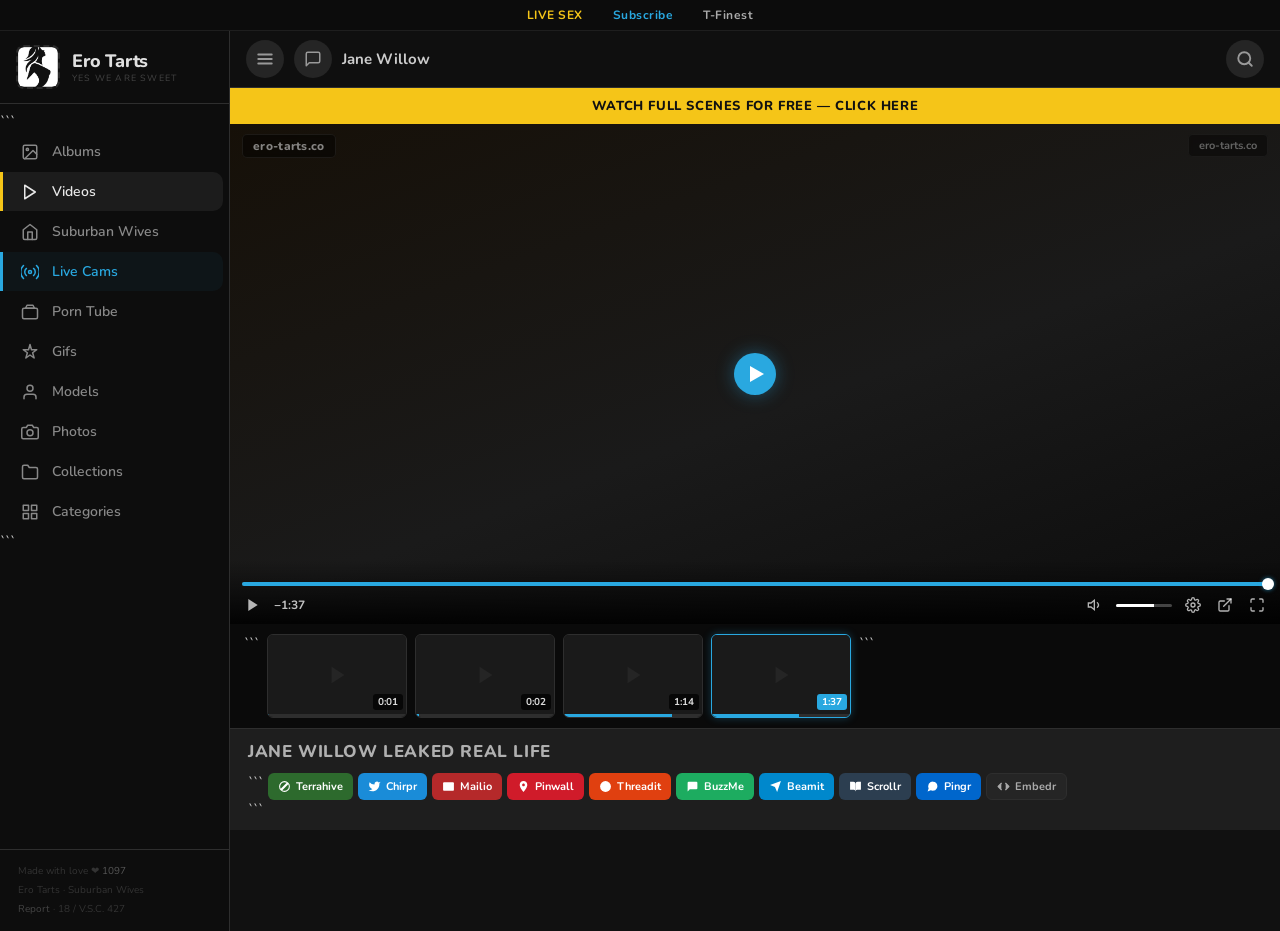
==== commit 41aecd77: "Create player.html" ====
--- a/player.html
+++ b/player.html
@@ -26,7 +26,7 @@
 <nav class="sidebar">
   <div class="logo-zone">
     <div class="logo-img-wrap" id="logoImgWrap">
-      <span class="logo-placeholder-txt">LOGO<br>HERE</span>
+      <img src="images/logo.png" alt="logo" onerror="this.style.display='none'">
     </div>
     <div class="logo-text-block">
       <div class="logo-name"  id="siteName">Ero Tarts</div>
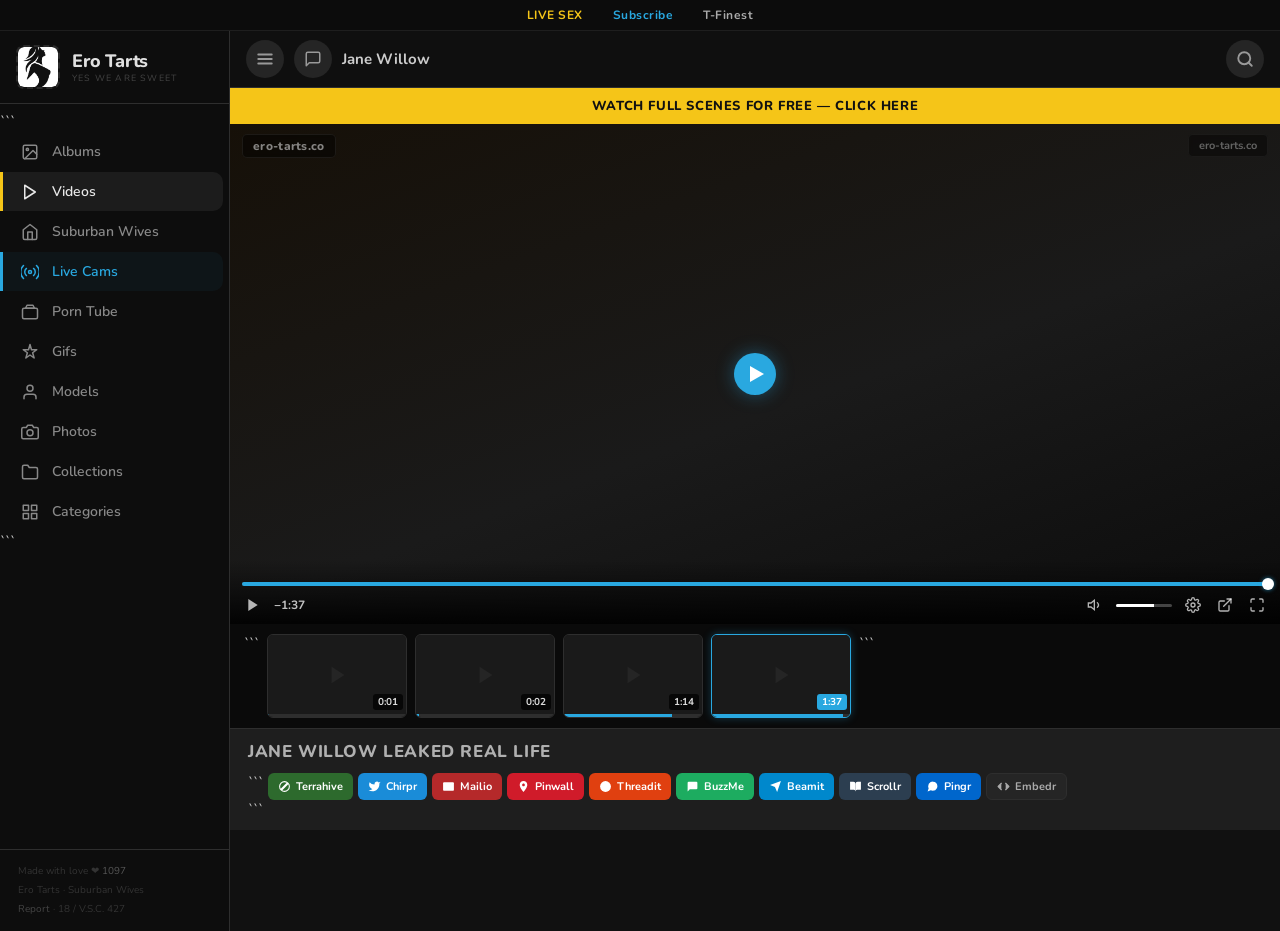
==== commit 5321965f: "Create player.html" ====
--- a/player.html
+++ b/player.html
@@ -277,7 +277,7 @@
 </div>
 
 <!-- Frame 4 : 1:37 (current / active) -->
-<div class="ts-frame active-frame" onclick="seekTo(3,63)">
+<div class="ts-frame active-frame" onclick="seekTo(3,95)">
   <div class="ts-img-area">
     <img src="images/thumb4.jpg" alt="Current" onerror="this.style.display='none'">
     <div class="ts-placeholder">
@@ -285,7 +285,7 @@
     </div>
     <div class="ts-time">1:37</div>
   </div>
-  <div class="ts-progress"><div class="ts-progress-fill" style="width:63%"></div></div>
+  <div class="ts-progress"><div class="ts-progress-fill" style="width:95%"></div></div>
 </div>
 ```
 
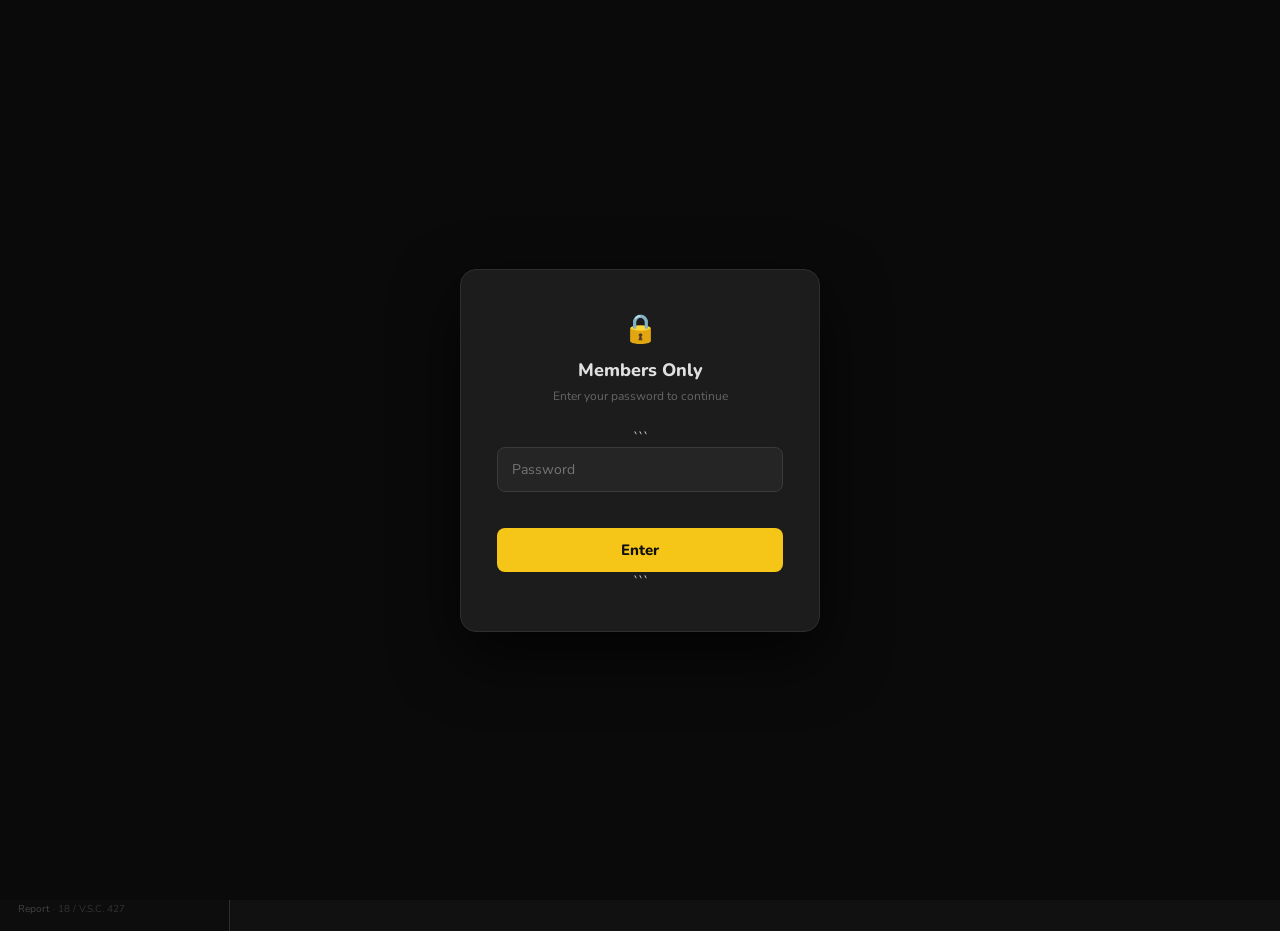
==== commit 6a2e8993: "Create player.html" ====
--- a/player.html
+++ b/player.html
@@ -11,6 +11,70 @@
 </head>
 <body>
 
+<!-- ══ PASSWORD GATE OVERLAY ══ -->
+
+<div id="passGate" style="
+  position:fixed; inset:0; z-index:9999;
+  background:#0a0a0a;
+  display:flex; align-items:center; justify-content:center;
+">
+  <div style="
+    background:#1c1c1c;
+    border:1px solid #2e2e2e;
+    border-radius:16px;
+    padding:40px 36px;
+    max-width:360px; width:90%;
+    text-align:center;
+    box-shadow:0 24px 64px rgba(0,0,0,.7);
+  ">
+    <div style="font-size:28px; margin-bottom:10px;">🔒</div>
+    <div style="font-size:18px; font-weight:800; color:#e0e0e0; margin-bottom:6px;">Members Only</div>
+    <div style="font-size:12px; color:#666; margin-bottom:24px;">Enter your password to continue</div>
+
+```
+<input id="passInput" type="password" placeholder="Password"
+  style="
+    width:100%; padding:12px 14px;
+    background:#252525; border:1px solid #3a3a3a;
+    border-radius:8px; color:#d4d4d4;
+    font-family:'Nunito',sans-serif; font-size:14px;
+    outline:none; margin-bottom:10px;
+  "
+>
+<div id="passError" style="
+  font-size:11px; color:#e05050;
+  min-height:16px; margin-bottom:10px;
+"></div>
+
+<button onclick="checkPassword()" style="
+  width:100%; padding:12px 0;
+  background:#f5c518; border:none; border-radius:8px;
+  font-family:'Nunito',sans-serif; font-size:15px; font-weight:800;
+  color:#111; cursor:pointer;
+">Enter</button>
+```
+
+  </div>
+</div>
+
+<script>
+  // Enterキーでも送信
+  document.getElementById('passInput').addEventListener('keydown', function(e) {
+    if (e.key === 'Enter') checkPassword();
+  });
+
+  function checkPassword() {
+    const val = document.getElementById('passInput').value;
+    if (val === 'hillock7') {
+      document.getElementById('passGate').style.display = 'none';
+    } else {
+      document.getElementById('passError').textContent = 'Incorrect password. Try again.';
+      document.getElementById('passInput').value = '';
+      document.getElementById('passInput').focus();
+    }
+  }
+</script>
+
 <!-- TOP BAR -->
 
 <div class="top-bar">
@@ -370,10 +434,5 @@
 
 <script src="app.js"></script>
 
-<script>
-  // 年齢認証チェック（未確認ならindex.htmlへ）
-  checkAgeVerified();
-</script>
-
 </body>
 </html>
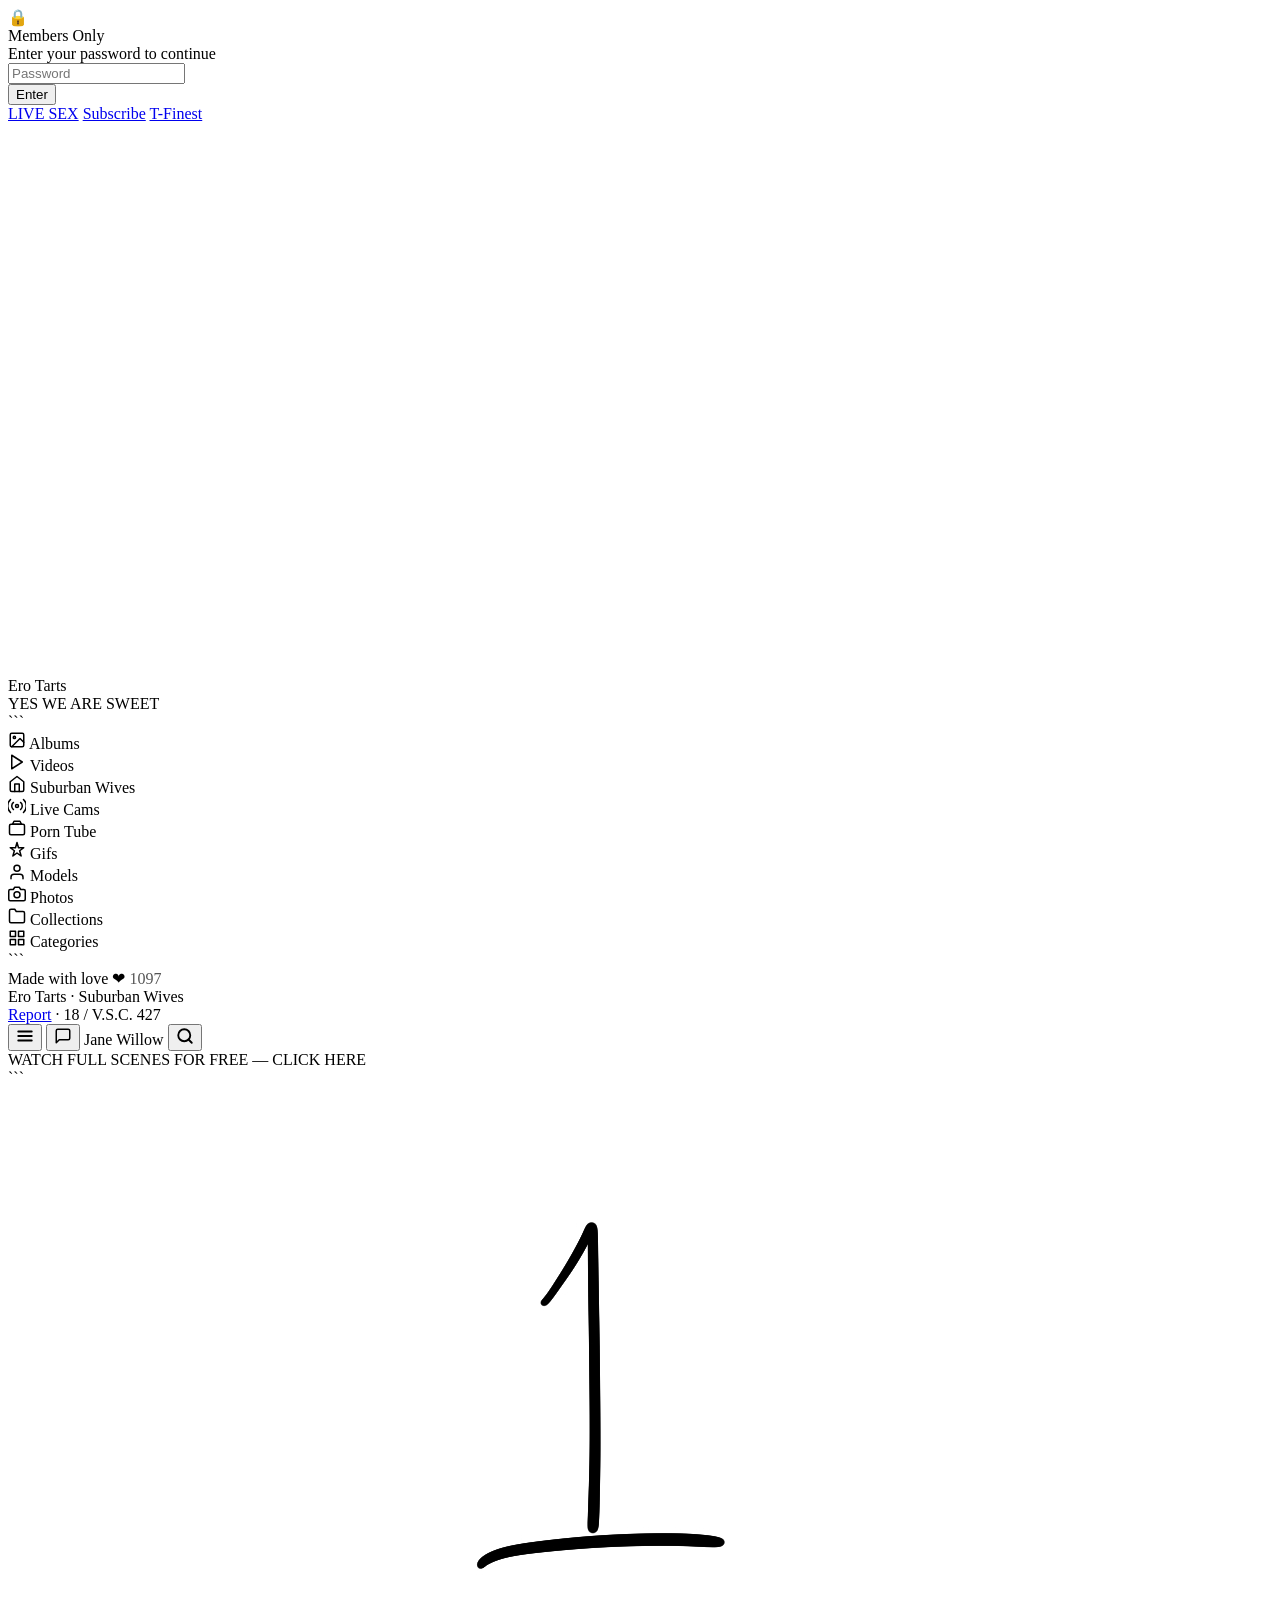
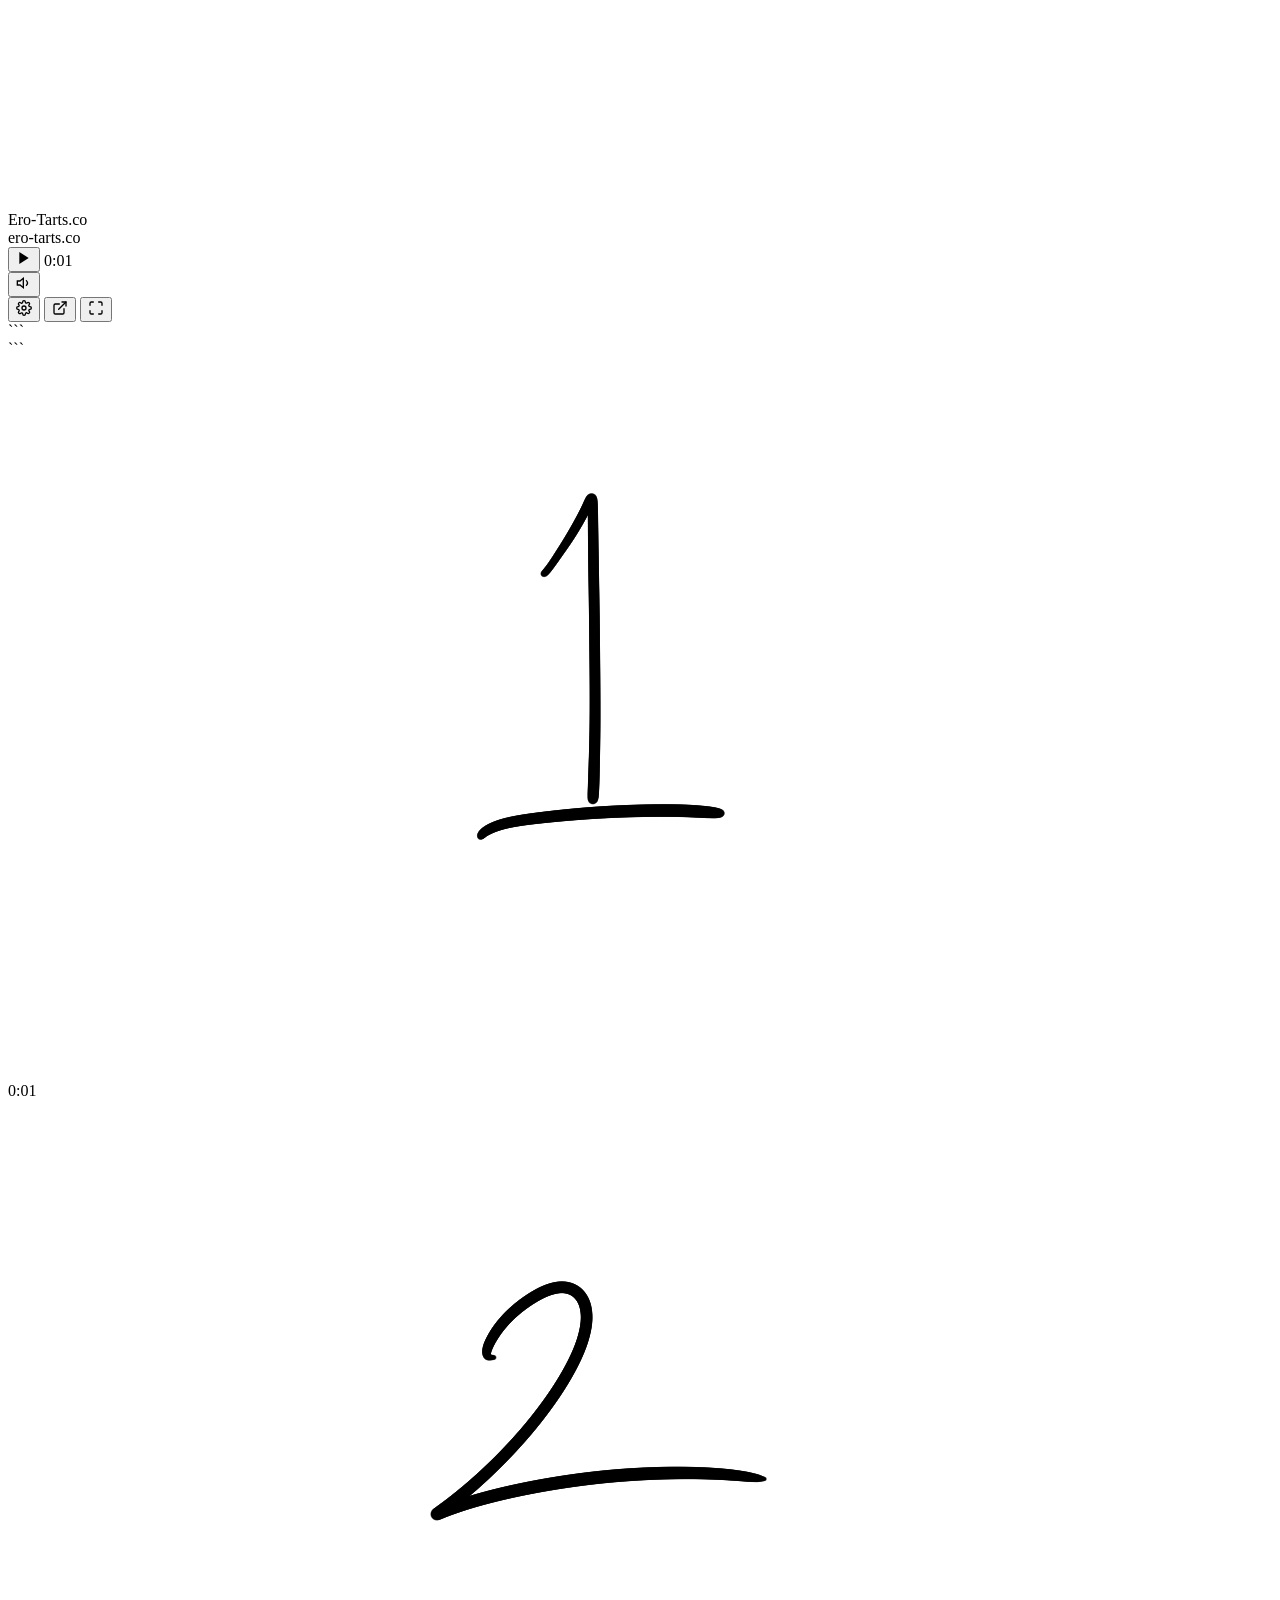
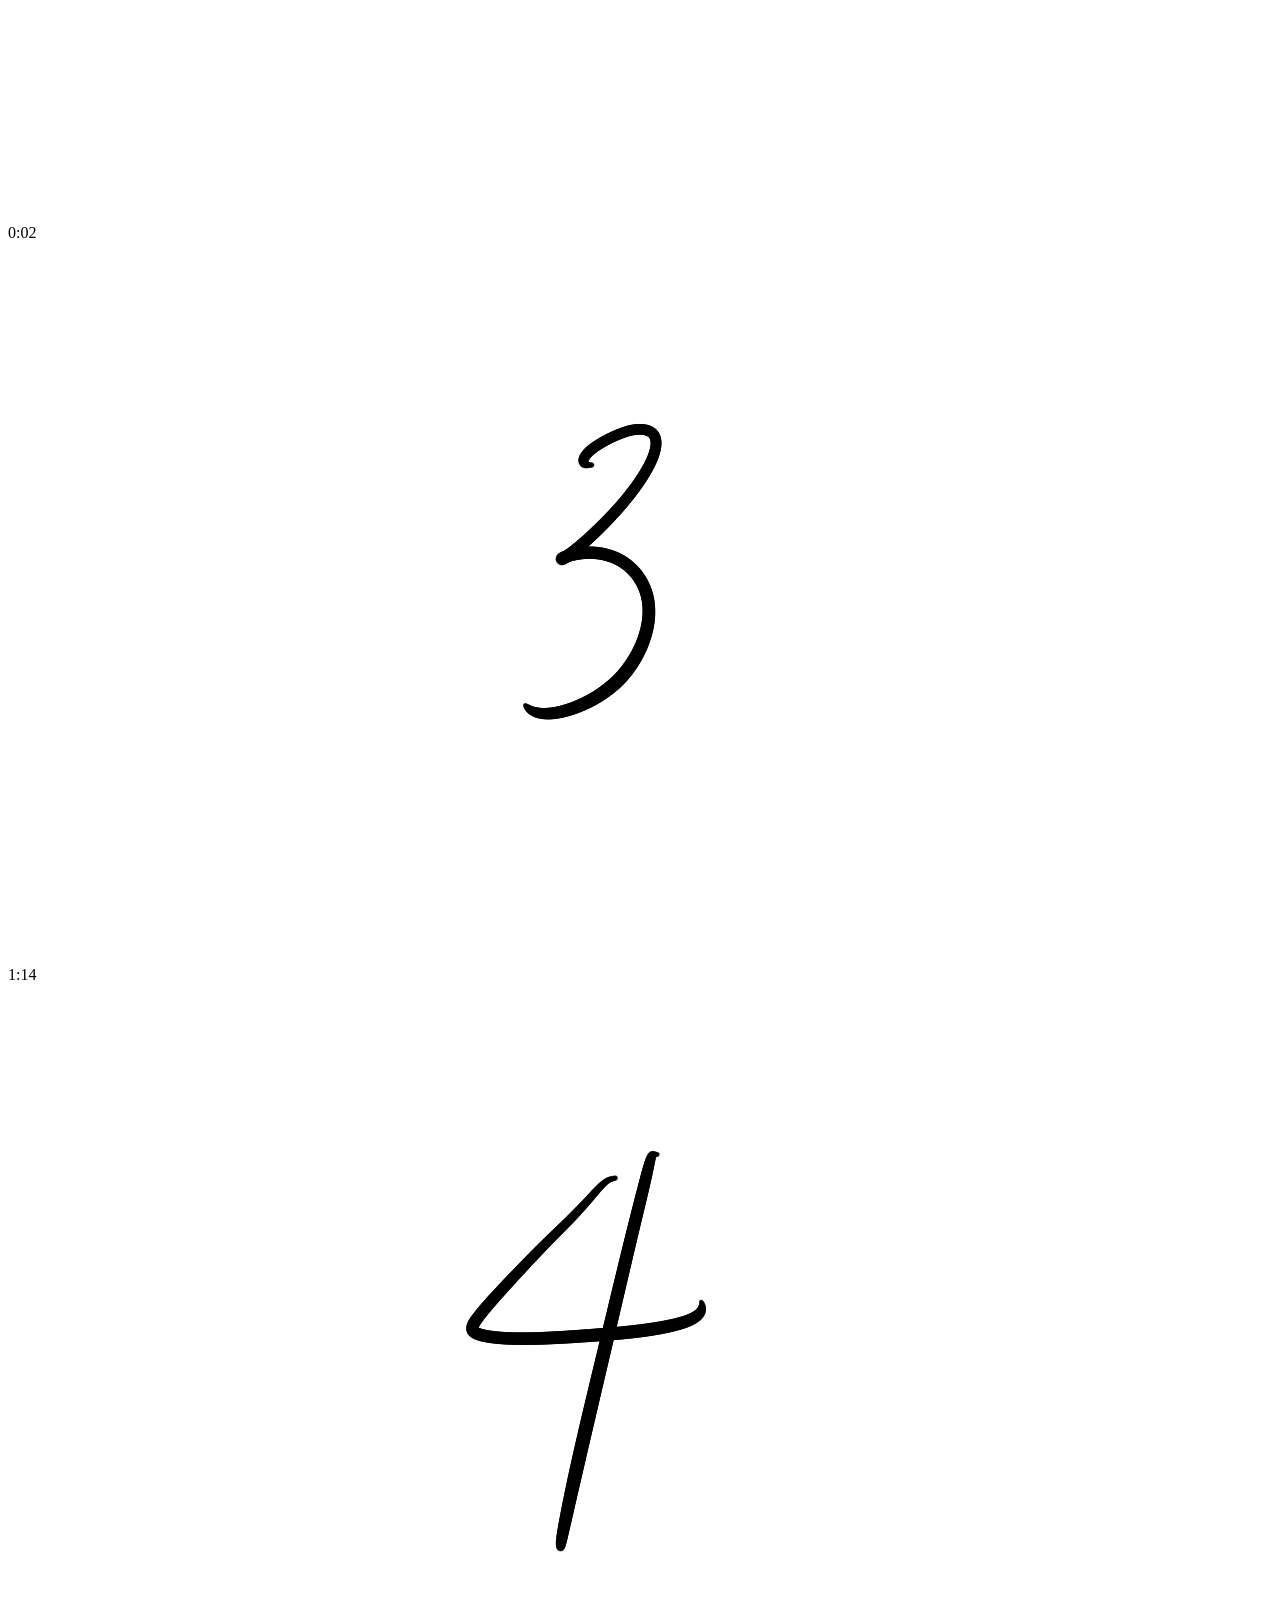
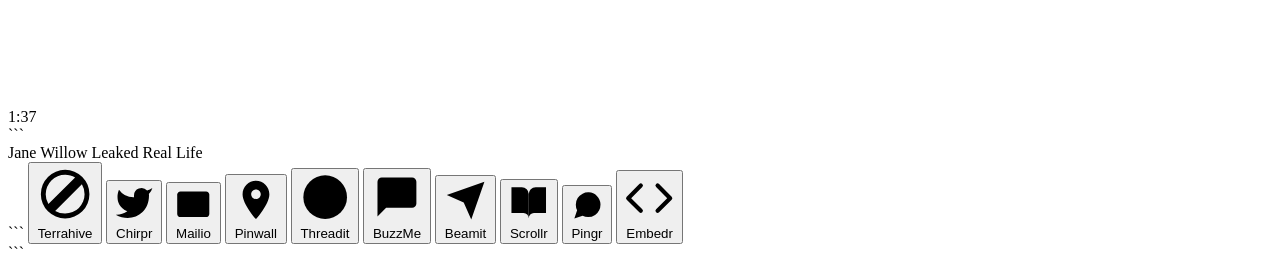
==== commit e4a1e1b6: "Create player.html" ====
--- a/player.html
+++ b/player.html
@@ -11,71 +11,27 @@
 </head>
 <body>
 
-<!-- ══ PASSWORD GATE OVERLAY ══ -->
-
-<div id="passGate" style="
-  position:fixed; inset:0; z-index:9999;
-  background:#0a0a0a;
-  display:flex; align-items:center; justify-content:center;
-">
-  <div style="
-    background:#1c1c1c;
-    border:1px solid #2e2e2e;
-    border-radius:16px;
-    padding:40px 36px;
-    max-width:360px; width:90%;
-    text-align:center;
-    box-shadow:0 24px 64px rgba(0,0,0,.7);
-  ">
-    <div style="font-size:28px; margin-bottom:10px;">🔒</div>
-    <div style="font-size:18px; font-weight:800; color:#e0e0e0; margin-bottom:6px;">Members Only</div>
-    <div style="font-size:12px; color:#666; margin-bottom:24px;">Enter your password to continue</div>
-
-```
-<input id="passInput" type="password" placeholder="Password"
-  style="
-    width:100%; padding:12px 14px;
-    background:#252525; border:1px solid #3a3a3a;
-    border-radius:8px; color:#d4d4d4;
-    font-family:'Nunito',sans-serif; font-size:14px;
-    outline:none; margin-bottom:10px;
-  "
->
-<div id="passError" style="
-  font-size:11px; color:#e05050;
-  min-height:16px; margin-bottom:10px;
-"></div>
-
-<button onclick="checkPassword()" style="
-  width:100%; padding:12px 0;
-  background:#f5c518; border:none; border-radius:8px;
-  font-family:'Nunito',sans-serif; font-size:15px; font-weight:800;
-  color:#111; cursor:pointer;
-">Enter</button>
-```
-
-  </div>
-</div>
-
-<script>
-  // Enterキーでも送信
-  document.getElementById('passInput').addEventListener('keydown', function(e) {
-    if (e.key === 'Enter') checkPassword();
-  });
-
-  function checkPassword() {
-    const val = document.getElementById('passInput').value;
-    if (val === 'hillock7') {
-      document.getElementById('passGate').style.display = 'none';
-    } else {
-      document.getElementById('passError').textContent = 'Incorrect password. Try again.';
-      document.getElementById('passInput').value = '';
-      document.getElementById('passInput').focus();
-    }
-  }
-</script>
-
-<!-- TOP BAR -->
+<!-- ══════════════════════════════════════
+     PASSWORD GATE
+     正解: hillock7
+══════════════════════════════════════ -->
+
+<div class="pass-gate" id="passGate">
+  <div class="pass-card">
+    <div class="pass-icon">🔒</div>
+    <div class="pass-title">Members Only</div>
+    <div class="pass-sub">Enter your password to continue</div>
+    <input class="pass-input" id="passInput"
+           type="password" placeholder="Password"
+           onkeydown="if(event.key==='Enter') checkPass()">
+    <div class="pass-error" id="passError"></div>
+    <button class="pass-btn" onclick="checkPass()">Enter</button>
+  </div>
+</div>
+
+<!-- ══════════════════════════════════════
+     TOP BAR
+══════════════════════════════════════ -->
 
 <div class="top-bar">
   <a href="#" class="t-live">LIVE SEX</a>
@@ -85,25 +41,30 @@
 
 <div class="wrapper">
 
-<!-- ══ SIDEBAR ══ -->
+<!-- ══════════════════════════════════════
+     SIDEBAR
+══════════════════════════════════════ -->
 
 <nav class="sidebar">
+
   <div class="logo-zone">
-    <div class="logo-img-wrap" id="logoImgWrap">
-      <img src="images/logo.png" alt="logo" onerror="this.style.display='none'">
+    <div class="logo-img-wrap">
+      <img src="images/logo.png" alt="Ero Tarts"
+           onerror="this.style.display='none'">
     </div>
     <div class="logo-text-block">
-      <div class="logo-name"  id="siteName">Ero Tarts</div>
-      <div class="logo-tagline" id="siteTagline">YES WE ARE SWEET</div>
+      <div class="logo-name">Ero Tarts</div>
+      <div class="logo-tagline">YES WE ARE SWEET</div>
     </div>
   </div>
 
   <div class="nav-list">
 
 ```
-<!-- Albums -->
-<div class="nav-item">
-  <svg width="18" height="18" viewBox="0 0 24 24" fill="none" stroke="currentColor" stroke-width="2" stroke-linecap="round" stroke-linejoin="round">
+<div class="nav-item">
+  <svg width="18" height="18" viewBox="0 0 24 24" fill="none"
+       stroke="currentColor" stroke-width="2"
+       stroke-linecap="round" stroke-linejoin="round">
     <rect x="3" y="3" width="18" height="18" rx="2"/>
     <circle cx="8.5" cy="8.5" r="1.5"/>
     <polyline points="21 15 16 10 5 21"/>
@@ -111,26 +72,29 @@
   Albums
 </div>
 
-<!-- Videos -->
 <div class="nav-item active">
-  <svg width="18" height="18" viewBox="0 0 24 24" fill="none" stroke="currentColor" stroke-width="2" stroke-linecap="round" stroke-linejoin="round">
+  <svg width="18" height="18" viewBox="0 0 24 24" fill="none"
+       stroke="currentColor" stroke-width="2"
+       stroke-linecap="round" stroke-linejoin="round">
     <polygon points="5 3 19 12 5 21 5 3"/>
   </svg>
   Videos
 </div>
 
-<!-- Suburban Wives -->
-<div class="nav-item">
-  <svg width="18" height="18" viewBox="0 0 24 24" fill="none" stroke="currentColor" stroke-width="2" stroke-linecap="round" stroke-linejoin="round">
+<div class="nav-item">
+  <svg width="18" height="18" viewBox="0 0 24 24" fill="none"
+       stroke="currentColor" stroke-width="2"
+       stroke-linecap="round" stroke-linejoin="round">
     <path d="M3 9l9-7 9 7v11a2 2 0 0 1-2 2H5a2 2 0 0 1-2-2z"/>
     <polyline points="9 22 9 12 15 12 15 22"/>
   </svg>
   Suburban Wives
 </div>
 
-<!-- Live Cams -->
 <div class="nav-item sponsor">
-  <svg width="18" height="18" viewBox="0 0 24 24" fill="none" stroke="currentColor" stroke-width="2" stroke-linecap="round" stroke-linejoin="round">
+  <svg width="18" height="18" viewBox="0 0 24 24" fill="none"
+       stroke="currentColor" stroke-width="2"
+       stroke-linecap="round" stroke-linejoin="round">
     <circle cx="12" cy="12" r="2"/>
     <path d="M16.72 7.28a6 6 0 0 1 0 9.44M7.28 7.28a6 6 0 0 0 0 9.44"/>
     <path d="M20.66 3.34a12 12 0 0 1 0 17.32M3.34 3.34a12 12 0 0 0 0 17.32"/>
@@ -138,71 +102,80 @@
   Live Cams
 </div>
 
-<!-- Porn Tube -->
-<div class="nav-item">
-  <svg width="18" height="18" viewBox="0 0 24 24" fill="none" stroke="currentColor" stroke-width="2" stroke-linecap="round" stroke-linejoin="round">
+<div class="nav-item">
+  <svg width="18" height="18" viewBox="0 0 24 24" fill="none"
+       stroke="currentColor" stroke-width="2"
+       stroke-linecap="round" stroke-linejoin="round">
     <rect x="2" y="7" width="20" height="14" rx="2"/>
     <path d="M16 3H8L6 7h12z"/>
   </svg>
   Porn Tube
 </div>
 
-<!-- Gifs -->
-<div class="nav-item">
-  <svg width="18" height="18" viewBox="0 0 24 24" fill="none" stroke="currentColor" stroke-width="2" stroke-linecap="round" stroke-linejoin="round">
+<div class="nav-item">
+  <svg width="18" height="18" viewBox="0 0 24 24" fill="none"
+       stroke="currentColor" stroke-width="2"
+       stroke-linecap="round" stroke-linejoin="round">
     <path d="M12 2l2 7h7l-5.5 4 2 7L12 16l-5.5 4 2-7L3 9h7z"/>
   </svg>
   Gifs
 </div>
 
-<!-- Models -->
-<div class="nav-item">
-  <svg width="18" height="18" viewBox="0 0 24 24" fill="none" stroke="currentColor" stroke-width="2" stroke-linecap="round" stroke-linejoin="round">
+<div class="nav-item">
+  <svg width="18" height="18" viewBox="0 0 24 24" fill="none"
+       stroke="currentColor" stroke-width="2"
+       stroke-linecap="round" stroke-linejoin="round">
     <path d="M20 21v-2a4 4 0 0 0-4-4H8a4 4 0 0 0-4 4v2"/>
     <circle cx="12" cy="7" r="4"/>
   </svg>
   Models
 </div>
 
-<!-- Photos -->
-<div class="nav-item">
-  <svg width="18" height="18" viewBox="0 0 24 24" fill="none" stroke="currentColor" stroke-width="2" stroke-linecap="round" stroke-linejoin="round">
+<div class="nav-item">
+  <svg width="18" height="18" viewBox="0 0 24 24" fill="none"
+       stroke="currentColor" stroke-width="2"
+       stroke-linecap="round" stroke-linejoin="round">
     <path d="M23 19a2 2 0 0 1-2 2H3a2 2 0 0 1-2-2V8a2 2 0 0 1 2-2h4l2-3h6l2 3h4a2 2 0 0 1 2 2z"/>
     <circle cx="12" cy="13" r="4"/>
   </svg>
   Photos
 </div>
 
-<!-- Collections -->
-<div class="nav-item">
-  <svg width="18" height="18" viewBox="0 0 24 24" fill="none" stroke="currentColor" stroke-width="2" stroke-linecap="round" stroke-linejoin="round">
+<div class="nav-item">
+  <svg width="18" height="18" viewBox="0 0 24 24" fill="none"
+       stroke="currentColor" stroke-width="2"
+       stroke-linecap="round" stroke-linejoin="round">
     <path d="M22 19a2 2 0 0 1-2 2H4a2 2 0 0 1-2-2V5a2 2 0 0 1 2-2h5l2 3h9a2 2 0 0 1 2 2z"/>
   </svg>
   Collections
 </div>
 
-<!-- Categories -->
-<div class="nav-item">
-  <svg width="18" height="18" viewBox="0 0 24 24" fill="none" stroke="currentColor" stroke-width="2" stroke-linecap="round" stroke-linejoin="round">
-    <rect x="3" y="3" width="7" height="7"/>
-    <rect x="14" y="3" width="7" height="7"/>
+<div class="nav-item">
+  <svg width="18" height="18" viewBox="0 0 24 24" fill="none"
+       stroke="currentColor" stroke-width="2"
+       stroke-linecap="round" stroke-linejoin="round">
+    <rect x="3"  y="3"  width="7" height="7"/>
+    <rect x="14" y="3"  width="7" height="7"/>
     <rect x="14" y="14" width="7" height="7"/>
-    <rect x="3" y="14" width="7" height="7"/>
+    <rect x="3"  y="14" width="7" height="7"/>
   </svg>
   Categories
 </div>
 ```
 
-  </div><!-- /nav-list -->
+  </div>
 
   <div class="sidebar-footer">
     Made with love &#10084; <span style="color:#555">1097</span><br>
-    Ero Tarts · Suburban Wives<br>
-    <a href="#">Report</a> · 18 / V.S.C. 427
-  </div>
+    Ero Tarts &middot; Suburban Wives<br>
+    <a href="#">Report</a> &middot; 18 / V.S.C. 427
+  </div>
+
 </nav>
 
-<!-- ══ MAIN ══ -->
+<!-- ══════════════════════════════════════
+     MAIN
+══════════════════════════════════════ -->
 
 <div class="main">
 
@@ -210,20 +183,25 @@
 
   <div class="page-header">
     <button class="icon-btn">
-      <svg width="18" height="18" viewBox="0 0 24 24" fill="none" stroke="currentColor" stroke-width="2.5" stroke-linecap="round">
+      <svg width="18" height="18" viewBox="0 0 24 24" fill="none"
+           stroke="currentColor" stroke-width="2.5" stroke-linecap="round">
         <line x1="3" y1="6"  x2="21" y2="6"/>
         <line x1="3" y1="12" x2="21" y2="12"/>
         <line x1="3" y1="18" x2="21" y2="18"/>
       </svg>
     </button>
     <button class="icon-btn">
-      <svg width="18" height="18" viewBox="0 0 24 24" fill="none" stroke="currentColor" stroke-width="2" stroke-linecap="round" stroke-linejoin="round">
+      <svg width="18" height="18" viewBox="0 0 24 24" fill="none"
+           stroke="currentColor" stroke-width="2"
+           stroke-linecap="round" stroke-linejoin="round">
         <path d="M21 15a2 2 0 0 1-2 2H7l-4 4V5a2 2 0 0 1 2-2h14a2 2 0 0 1 2 2z"/>
       </svg>
     </button>
-    <span class="page-title" id="pageTitle">Jane Willow</span>
+    <span class="page-title">Jane Willow</span>
     <button class="icon-btn" style="margin-left:auto">
-      <svg width="18" height="18" viewBox="0 0 24 24" fill="none" stroke="currentColor" stroke-width="2.5" stroke-linecap="round" stroke-linejoin="round">
+      <svg width="18" height="18" viewBox="0 0 24 24" fill="none"
+           stroke="currentColor" stroke-width="2.5"
+           stroke-linecap="round" stroke-linejoin="round">
         <circle cx="11" cy="11" r="8"/>
         <line x1="21" y1="21" x2="16.65" y2="16.65"/>
       </svg>
@@ -234,62 +212,68 @@
 
   <div class="cta-banner">WATCH FULL SCENES FOR FREE — CLICK HERE</div>
 
-  <!-- ══ PLAYER ══ -->
+  <!-- ══ VIDEO PLAYER ══
+       総尺: 2:10 = 130秒
+       デフォルト表示: thumb1.jpg (0:01 = 1%)
+  ══ -->
 
   <div class="player-outer">
-    <div class="player-frame" id="playerFrame"></div>
-
-```
-<div class="overlay-wm">
-  <div class="wm-box" id="wmMain">ero-tarts.co</div>
-</div>
-<div class="overlay-wm-tr" id="wmSub">ero-tarts.co</div>
-
-<div class="overlay-play" id="overlayPlay">
+
+```
+<div class="player-frame">
+  <img src="images/thumb1.jpg" id="playerImg" alt="Jane Willow"
+       onerror="this.style.display='none'">
+</div>
+
+<div class="wm-tl">Ero-Tarts.co</div>
+<div class="wm-tr">ero-tarts.co</div>
+
+<div class="play-btn">
   <div class="play-tri"></div>
 </div>
 
 <div class="player-controls">
   <div class="seek-track">
-    <div class="seek-fill" id="seekFill">
+    <div class="seek-fill" id="seekFill" style="width:1%">
       <div class="seek-thumb"></div>
     </div>
   </div>
   <div class="ctrl-row">
-    <!-- Play -->
     <button class="ctrl-btn">
       <svg width="16" height="16" viewBox="0 0 24 24" fill="currentColor">
         <polygon points="5 3 19 12 5 21 5 3"/>
       </svg>
     </button>
-    <span class="time-lbl" id="timeDisplay">−1:37</span>
+    <span class="time-lbl" id="timeDisplay">0:01</span>
     <div class="ctrl-gap"></div>
-    <!-- Volume -->
     <button class="ctrl-btn">
-      <svg width="16" height="16" viewBox="0 0 24 24" fill="none" stroke="currentColor" stroke-width="2" stroke-linecap="round">
+      <svg width="16" height="16" viewBox="0 0 24 24" fill="none"
+           stroke="currentColor" stroke-width="2" stroke-linecap="round">
         <polygon points="11 5 6 9 2 9 2 15 6 15 11 19 11 5"/>
         <path d="M15.54 8.46a5 5 0 0 1 0 7.07"/>
       </svg>
     </button>
     <div class="vol-track"><div class="vol-fill"></div></div>
-    <!-- Settings -->
     <button class="ctrl-btn">
-      <svg width="16" height="16" viewBox="0 0 24 24" fill="none" stroke="currentColor" stroke-width="2" stroke-linecap="round" stroke-linejoin="round">
+      <svg width="16" height="16" viewBox="0 0 24 24" fill="none"
+           stroke="currentColor" stroke-width="2"
+           stroke-linecap="round" stroke-linejoin="round">
         <circle cx="12" cy="12" r="3"/>
         <path d="M19.4 15a1.65 1.65 0 0 0 .33 1.82l.06.06a2 2 0 0 1-2.83 2.83l-.06-.06a1.65 1.65 0 0 0-1.82-.33 1.65 1.65 0 0 0-1 1.51V21a2 2 0 0 1-4 0v-.09A1.65 1.65 0 0 0 9 19.4a1.65 1.65 0 0 0-1.82.33l-.06.06a2 2 0 0 1-2.83-2.83l.06-.06A1.65 1.65 0 0 0 4.68 15a1.65 1.65 0 0 0-1.51-1H3a2 2 0 0 1 0-4h.09A1.65 1.65 0 0 0 4.6 9a1.65 1.65 0 0 0-.33-1.82l-.06-.06a2 2 0 0 1 2.83-2.83l.06.06A1.65 1.65 0 0 0 9 4.68a1.65 1.65 0 0 0 1-1.51V3a2 2 0 0 1 4 0v.09a1.65 1.65 0 0 0 1 1.51 1.65 1.65 0 0 0 1.82-.33l.06-.06a2 2 0 0 1 2.83 2.83l-.06.06A1.65 1.65 0 0 0 19.4 9a1.65 1.65 0 0 0 1.51 1H21a2 2 0 0 1 0 4h-.09a1.65 1.65 0 0 0-1.51 1z"/>
       </svg>
     </button>
-    <!-- Share/External -->
     <button class="ctrl-btn">
-      <svg width="16" height="16" viewBox="0 0 24 24" fill="none" stroke="currentColor" stroke-width="2" stroke-linecap="round" stroke-linejoin="round">
+      <svg width="16" height="16" viewBox="0 0 24 24" fill="none"
+           stroke="currentColor" stroke-width="2"
+           stroke-linecap="round" stroke-linejoin="round">
         <path d="M18 13v6a2 2 0 0 1-2 2H5a2 2 0 0 1-2-2V8a2 2 0 0 1 2-2h6"/>
         <polyline points="15 3 21 3 21 9"/>
         <line x1="10" y1="14" x2="21" y2="3"/>
       </svg>
     </button>
-    <!-- Fullscreen -->
     <button class="ctrl-btn">
-      <svg width="16" height="16" viewBox="0 0 24 24" fill="none" stroke="currentColor" stroke-width="2" stroke-linecap="round">
+      <svg width="16" height="16" viewBox="0 0 24 24" fill="none"
+           stroke="currentColor" stroke-width="2" stroke-linecap="round">
         <path d="M8 3H5a2 2 0 0 0-2 2v3m18 0V5a2 2 0 0 0-2-2h-3m0 18h3a2 2 0 0 0 2-2v-3M3 16v3a2 2 0 0 0 2 2h3"/>
       </svg>
     </button>
@@ -297,129 +281,119 @@
 </div>
 ```
 
-  </div><!-- /player -->
-
-  <!-- ══ TIMESTAMP STRIP（HTML直書き・画像は images/thumb1〜4.jpg）══ -->
-
-  <div class="timestamp-strip">
-
-```
-<!-- Frame 1 : 0:01 -->
-<div class="ts-frame" onclick="seekTo(0,1)">
-  <div class="ts-img-area">
-    <img src="images/thumb1.jpg" alt="Scene 1" onerror="this.style.display='none'">
-    <div class="ts-placeholder">
-      <svg width="22" height="22" viewBox="0 0 24 24" fill="#252525"><polygon points="5 3 19 12 5 21 5 3"/></svg>
-    </div>
-    <div class="ts-time">0:01</div>
-  </div>
-  <div class="ts-progress"><div class="ts-progress-fill" style="width:1%"></div></div>
-</div>
-
-<!-- Frame 2 : 0:02 -->
-<div class="ts-frame" onclick="seekTo(1,2)">
-  <div class="ts-img-area">
-    <img src="images/thumb2.jpg" alt="Scene 2" onerror="this.style.display='none'">
-    <div class="ts-placeholder">
-      <svg width="22" height="22" viewBox="0 0 24 24" fill="#252525"><polygon points="5 3 19 12 5 21 5 3"/></svg>
-    </div>
-    <div class="ts-time">0:02</div>
-  </div>
-  <div class="ts-progress"><div class="ts-progress-fill" style="width:2%"></div></div>
-</div>
-
-<!-- Frame 3 : 1:14 -->
-<div class="ts-frame" onclick="seekTo(2,78)">
-  <div class="ts-img-area">
-    <img src="images/thumb3.jpg" alt="Scene 3" onerror="this.style.display='none'">
-    <div class="ts-placeholder">
-      <svg width="22" height="22" viewBox="0 0 24 24" fill="#252525"><polygon points="5 3 19 12 5 21 5 3"/></svg>
-    </div>
-    <div class="ts-time">1:14</div>
-  </div>
-  <div class="ts-progress"><div class="ts-progress-fill" style="width:78%"></div></div>
-</div>
-
-<!-- Frame 4 : 1:37 (current / active) -->
-<div class="ts-frame active-frame" onclick="seekTo(3,95)">
-  <div class="ts-img-area">
-    <img src="images/thumb4.jpg" alt="Current" onerror="this.style.display='none'">
-    <div class="ts-placeholder">
-      <svg width="22" height="22" viewBox="0 0 24 24" fill="#252525"><polygon points="5 3 19 12 5 21 5 3"/></svg>
-    </div>
-    <div class="ts-time">1:37</div>
-  </div>
-  <div class="ts-progress"><div class="ts-progress-fill" style="width:95%"></div></div>
-</div>
-```
-
-  </div>
+  </div><!-- /player-outer -->
+
+  <!-- ══ TIMESTAMP STRIP ══
+       総尺 130秒 で各位置を計算
+       0:01 =  1秒 →  1/130*100 =  1%
+       0:02 =  2秒 →  2/130*100 =  2%
+       1:14 = 74秒 → 74/130*100 = 57%
+       1:37 = 97秒 → 97/130*100 = 75%
+  ══ -->
+
+  <div class="ts-strip">
+
+```
+<!-- 0:01 — デフォルト active -->
+<div class="ts-frame active" id="ts0"
+     onclick="seekTo(0,'images/thumb1.jpg','0:01',1)">
+  <img class="ts-img" src="images/thumb1.jpg" alt="0:01"
+       onerror="this.style.display='none'">
+  <div class="ts-label">
+    <span class="ts-time">0:01</span>
+  </div>
+</div>
+
+<!-- 0:02 -->
+<div class="ts-frame" id="ts1"
+     onclick="seekTo(1,'images/thumb2.jpg','0:02',2)">
+  <img class="ts-img" src="images/thumb2.jpg" alt="0:02"
+       onerror="this.style.display='none'">
+  <div class="ts-label">
+    <span class="ts-time">0:02</span>
+  </div>
+</div>
+
+<!-- 1:14 -->
+<div class="ts-frame" id="ts2"
+     onclick="seekTo(2,'images/thumb3.jpg','1:14',57)">
+  <img class="ts-img" src="images/thumb3.jpg" alt="1:14"
+       onerror="this.style.display='none'">
+  <div class="ts-label">
+    <span class="ts-time">1:14</span>
+  </div>
+</div>
+
+<!-- 1:37 -->
+<div class="ts-frame" id="ts3"
+     onclick="seekTo(3,'images/thumb4.jpg','1:37',75)">
+  <img class="ts-img" src="images/thumb4.jpg" alt="1:37"
+       onerror="this.style.display='none'">
+  <div class="ts-label">
+    <span class="ts-time">1:37</span>
+  </div>
+</div>
+```
+
+  </div><!-- /ts-strip -->
 
   <!-- ══ VIDEO META & SHARE ══ -->
 
   <div class="video-meta">
-    <div class="video-title" id="videoTitle">Jane Willow Leaked Real Life</div>
+    <div class="video-title">Jane Willow Leaked Real Life</div>
     <div class="share-row">
 
 ```
-  <!-- Terrahive -->
   <button class="sh sh-terrahive">
     <svg viewBox="0 0 24 24"><path d="M12 2a10 10 0 1 0 0 20A10 10 0 0 0 12 2zm0 2c1.5 0 2.9.4 4.1 1.1L5.1 16.1A8 8 0 0 1 4 12a8 8 0 0 1 8-8zm0 16a8 8 0 0 1-4.1-1.1L18.9 7.9A8 8 0 0 1 20 12a8 8 0 0 1-8 8z"/></svg>
     Terrahive
   </button>
 
-  <!-- Chirpr -->
   <button class="sh sh-chirpr">
     <svg viewBox="0 0 24 24"><path d="M23 3a10.9 10.9 0 0 1-3.14 1.53 4.48 4.48 0 0 0-7.86 3v1A10.66 10.66 0 0 1 3 4s-4 9 5 13a11.64 11.64 0 0 1-7 2c9 5 20 0 20-11.5a4.5 4.5 0 0 0-.08-.83A7.72 7.72 0 0 0 23 3z"/></svg>
     Chirpr
   </button>
 
-  <!-- Mailio -->
   <button class="sh sh-mailio">
     <svg viewBox="0 0 24 24"><path d="M4 4h16c1.1 0 2 .9 2 2v12c0 1.1-.9 2-2 2H4c-1.1 0-2-.9-2-2V6c0-1.1.9-2 2-2z"/><polyline points="22,6 12,13 2,6"/></svg>
     Mailio
   </button>
 
-  <!-- Pinwall -->
   <button class="sh sh-pinwall">
     <svg viewBox="0 0 24 24"><path d="M12 2C8.13 2 5 5.13 5 9c0 5.25 7 13 7 13s7-7.75 7-13c0-3.87-3.13-7-7-7zm0 9.5c-1.38 0-2.5-1.12-2.5-2.5s1.12-2.5 2.5-2.5 2.5 1.12 2.5 2.5-1.12 2.5-2.5 2.5z"/></svg>
     Pinwall
   </button>
 
-  <!-- Threadit -->
   <button class="sh sh-threadit">
     <svg viewBox="0 0 24 24"><circle cx="12" cy="12" r="10"/><path d="M8.56 2.75c4.37 6.03 6.02 9.42 8.03 17.72m2.54-15.38c-3.72 4.35-8.94 5.66-16.88 5.85m19.5 1.9c-3.5-.93-6.63-.82-8.94 0-2.58.92-5.01 2.86-7.44 6.32"/></svg>
     Threadit
   </button>
 
-  <!-- BuzzMe -->
   <button class="sh sh-buzzme">
     <svg viewBox="0 0 24 24"><path d="M21 15a2 2 0 0 1-2 2H7l-4 4V5a2 2 0 0 1 2-2h14a2 2 0 0 1 2 2z"/></svg>
     BuzzMe
   </button>
 
-  <!-- Beamit -->
   <button class="sh sh-beamit">
     <svg viewBox="0 0 24 24"><line x1="22" y1="2" x2="11" y2="13"/><polygon points="22 2 15 22 11 13 2 9 22 2"/></svg>
     Beamit
   </button>
 
-  <!-- Scrollr -->
   <button class="sh sh-scrollr">
     <svg viewBox="0 0 24 24"><path d="M2 3h6a4 4 0 0 1 4 4v14a3 3 0 0 0-3-3H2z"/><path d="M22 3h-6a4 4 0 0 0-4 4v14a3 3 0 0 1 3-3h7z"/></svg>
     Scrollr
   </button>
 
-  <!-- Pingr -->
   <button class="sh sh-pingr">
     <svg viewBox="0 0 24 24"><path d="M21 11.5a8.38 8.38 0 0 1-.9 3.8 8.5 8.5 0 0 1-7.6 4.7 8.38 8.38 0 0 1-3.8-.9L3 21l1.9-5.7a8.38 8.38 0 0 1-.9-3.8 8.5 8.5 0 0 1 4.7-7.6 8.38 8.38 0 0 1 3.8-.9h.5a8.48 8.48 0 0 1 8 8v.5z"/></svg>
     Pingr
   </button>
 
-  <!-- Embedr -->
   <button class="sh sh-embedr">
-    <svg viewBox="0 0 24 24" fill="none" stroke="currentColor" stroke-width="2" stroke-linecap="round" stroke-linejoin="round">
-      <polyline points="16 18 22 12 16 6"/><polyline points="8 6 2 12 8 18"/>
+    <svg viewBox="0 0 24 24" fill="none" stroke="currentColor"
+         stroke-width="2" stroke-linecap="round" stroke-linejoin="round">
+      <polyline points="16 18 22 12 16 6"/>
+      <polyline points="8 6 2 12 8 18"/>
     </svg>
     Embedr
   </button>
@@ -427,12 +401,53 @@
 </div>
 ```
 
-  </div><!-- /video-meta -->
+  </div>
 
 </div><!-- /main -->
 </div><!-- /wrapper -->
 
-<script src="app.js"></script>
+<!-- ══════════════════════════════════════
+     SCRIPT  — fetch不使用・直接DOM操作のみ
+══════════════════════════════════════ -->
+
+<script>
+/* ── パスワードチェック ── */
+function checkPass() {
+  var val = document.getElementById('passInput').value;
+  if (val === 'hillock7') {
+    document.getElementById('passGate').style.display = 'none';
+  } else {
+    document.getElementById('passError').textContent = 'Incorrect password. Try again.';
+    document.getElementById('passInput').value = '';
+    document.getElementById('passInput').focus();
+  }
+}
+
+/* ── タイムスタンプ クリック処理 ──
+   idx  : フレーム番号 (0-3)
+   img  : 画像パス
+   time : 表示する時刻文字列
+   pct  : シークバー % (総尺130秒で計算済み)
+── */
+function seekTo(idx, img, time, pct) {
+  /* 1. プレイヤー画像を切り替え */
+  var playerImg = document.getElementById('playerImg');
+  playerImg.style.display = '';
+  playerImg.src = img;
+
+  /* 2. シークバーを更新 */
+  document.getElementById('seekFill').style.width = pct + '%';
+
+  /* 3. 時刻表示を更新 */
+  document.getElementById('timeDisplay').textContent = time;
+
+  /* 4. active クラスを付け替え */
+  for (var i = 0; i < 4; i++) {
+    var el = document.getElementById('ts' + i);
+    if (el) el.classList.toggle('active', i === idx);
+  }
+}
+</script>
 
 </body>
 </html>
